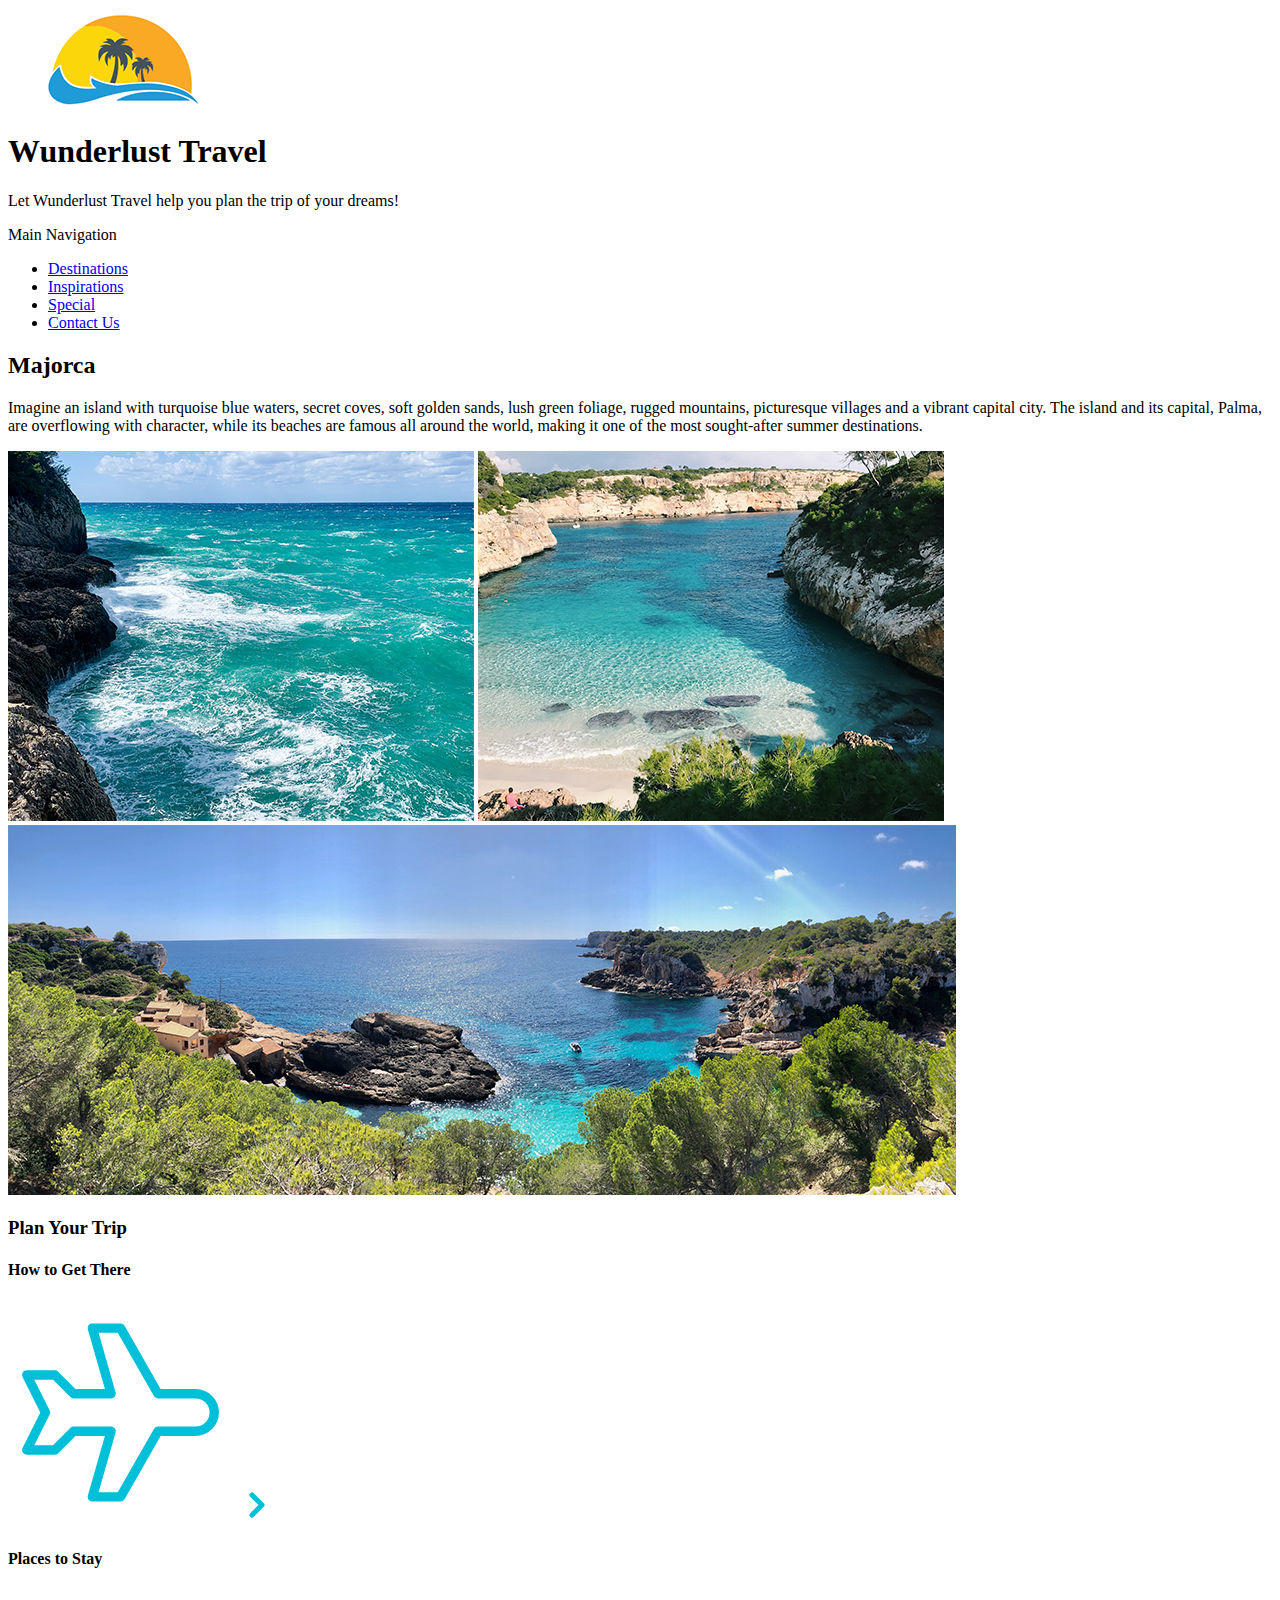
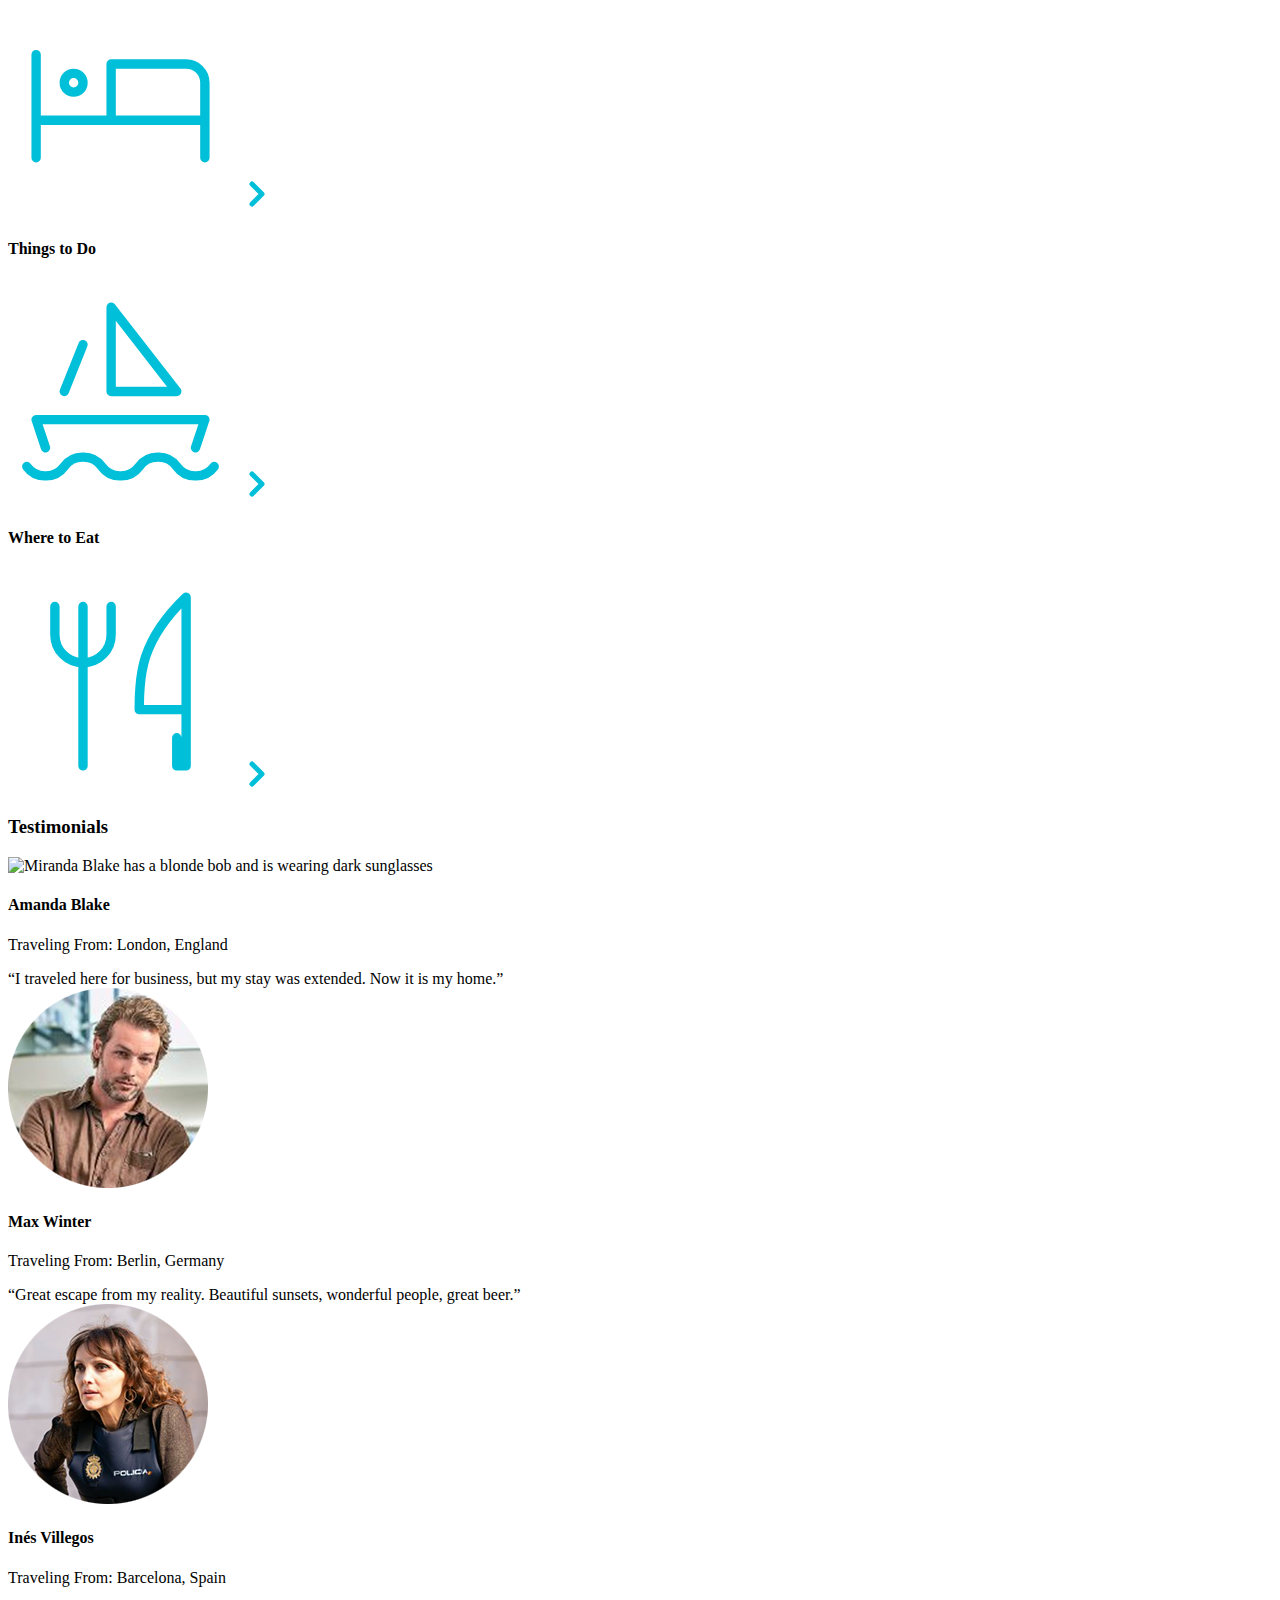
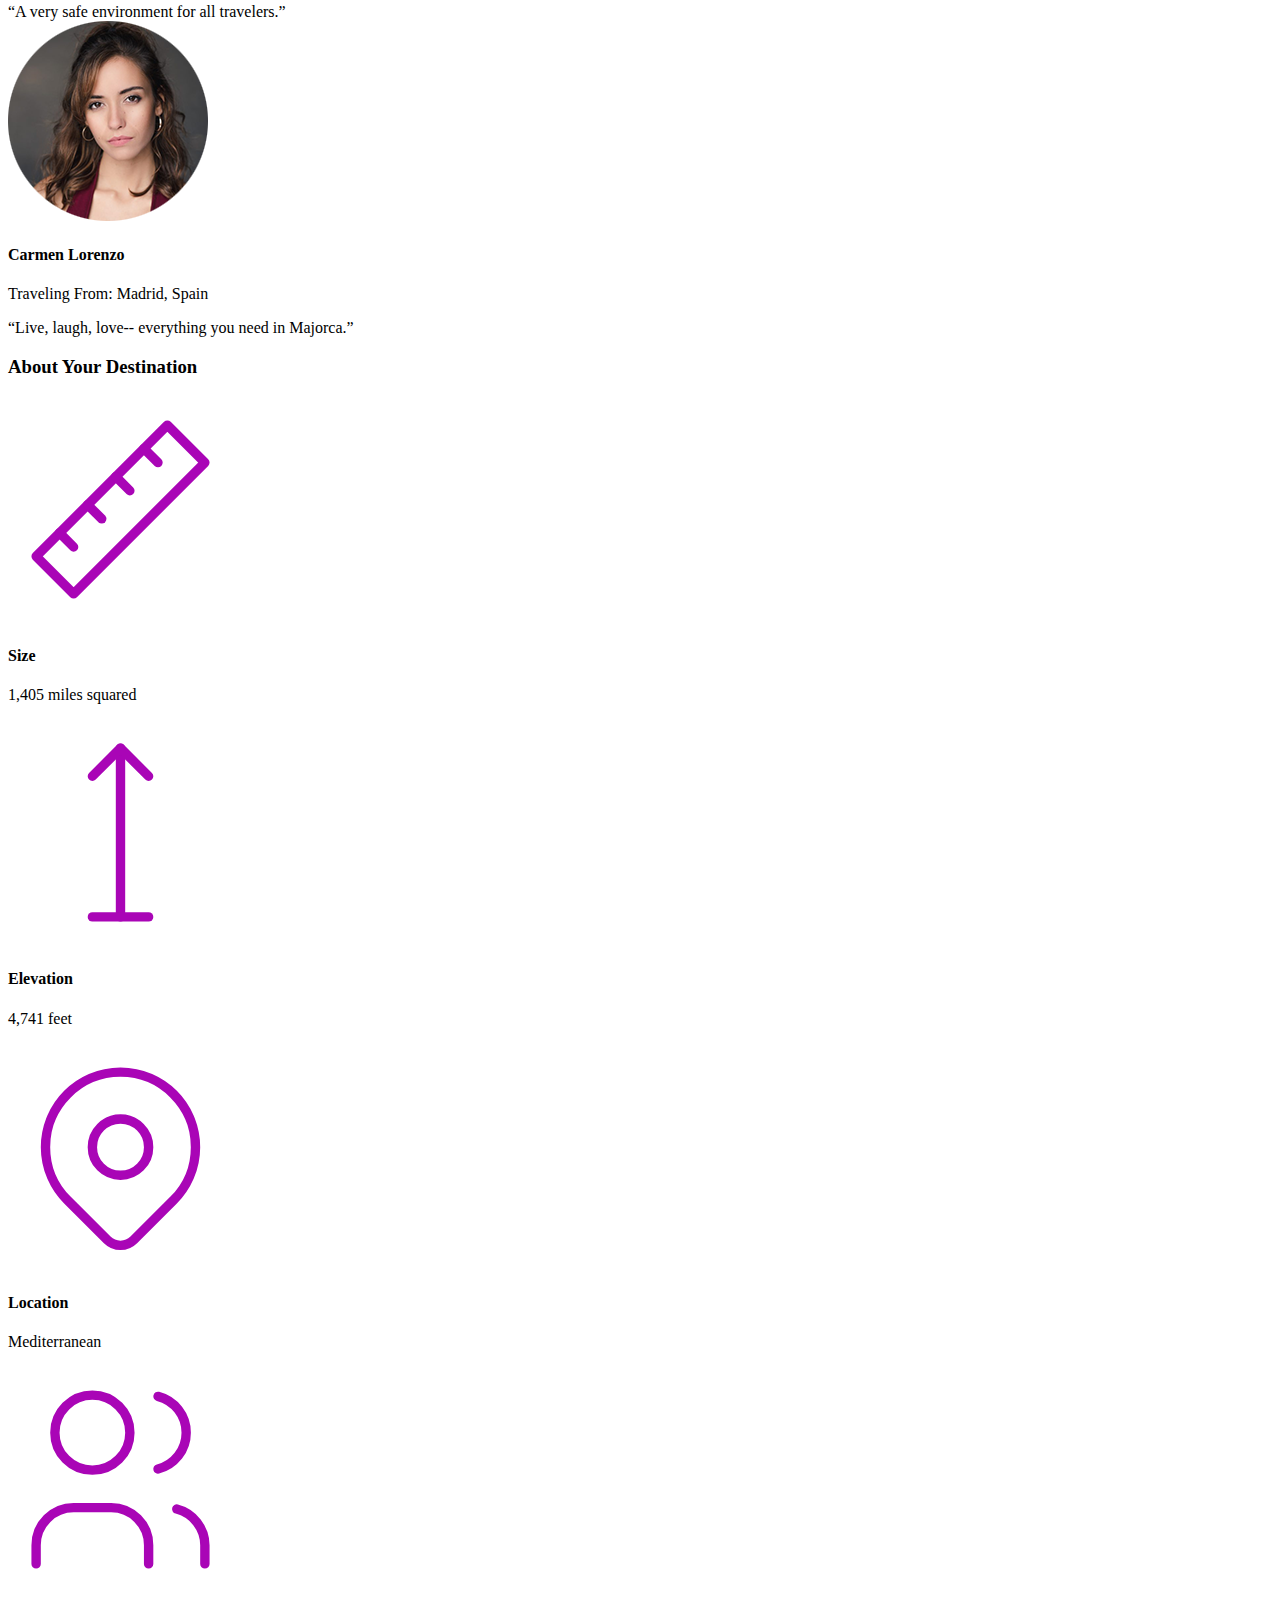
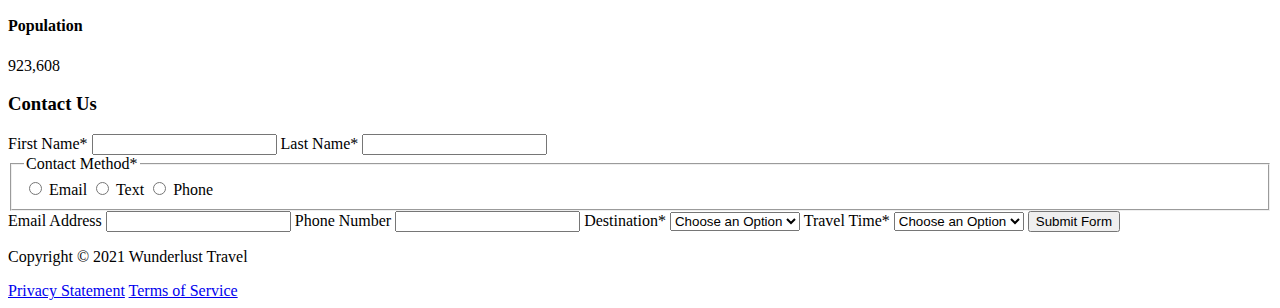
==== majorca.html @ 40aadc23 "Create majorca.html" ====
<!DOCTYPE html>
<html lang="en">
    <head>
    <meta charset="utf-8">
    <meta name="viewport" content="width=device-width, initial-scale=1, viewport-fit=cover">
    <meta name="author" content="Annalise Wheeler GIT 414">
    <meta name="description" content="5 April 2023-Wunderlust, the travel guide to plan your next trip. Best travel booking prices for a smart and safe trip! View the best discounts available for booking with our travel guides. Save money on activies and food through Wunderlust.">
    <meta name="title" content="">
    <meta name="twitter:card" content="summary_large_image">
    <meta name="twitter:title" content="Book a Trip">
    <meta name="twitter:image" content="images/logo.png">
    <meta name="twitter:description" content="5 April 2023-Wunderlust, the travel guide to plan your next trip. Best travel booking prices for a smart and safe trip! View the best discounts available for booking with our travel guides. Save money on activies and food through Wunderlust.">
	<meta property="og:type" content="website">
    <meta property="og:title" content="Book a Wunderlust trip">
    <meta property="og:description" content="5 April 2023-Wunderlust, the travel guide to plan your next trip. Best travel booking prices for a smart and safe trip! View the best discounts available for booking with our travel guides. Save money on activies and food through Wunderlust.">
    <meta property="og:url" content="/this-page.html">
    <link rel="stylesheet" href="styles.css">
    <link rel="permalink" href="https://www.bookwunderlust.com/PlanYourTrip">
    <link rel="URL" href="https://www.bookwunderlust.com/PlanYourTrip">
    <link rel="author" href="author.com" >
    <link rel="license" href="license.com">
<!--         Add all required tags in the head here - meta tags for SEO, responsiveness, and with info about the page, etc., in addition to tags to create a card on Twitter with a large image and open graph tags to allow for sharing on other social media sites -->
    <title>Book a Wunderlust trip</title>
    </head>
    <body>
<!-- Reveiew the document and add the proper tags to all of the headings  throughout. Use the outline feature in the validator to ensure that these have been added correctly. See the image of the correct outline as a reference if you have questions 
Also review the alt text on all of the images to ensure that it is descriptive and appropriate-->
        <header>
            <img src="logo.png" alt="The Wunderlust logo shows blue waves and the outline of two palm trees against an orange sun">
           <h1>Wunderlust Travel</h1>
            <p>Let Wunderlust Travel help you plan the trip of your dreams!</p>
            <nav>
                Main Navigation
                <ul>
                    <li><a href="#">Destinations</a></li>
                    <li><a href="#">Inspirations</a></li>
                    <li><a href="#">Special</a></li>
                    <li><a href="#">Contact Us</a></li>
                </ul>
            </nav>
        </header>
        <main>
            <article>  
                <h2>Majorca</h2>
                <p>Imagine an island with turquoise blue waters, secret coves, soft golden sands, lush green foliage, rugged mountains, picturesque villages and a vibrant capital city. The island and its capital, Palma, are overflowing with character, while its beaches are famous all around the world, making it one of the most sought-after summer destinations.</p>
                <img src="majorca-waves.png" alt="Turquoise blue waters with white wave caps crashing against a rock cliff">
                <img src="majorca-beach.png" alt="beach">
                <img src="majorca-cove.png" alt="Deep blue water leading to the horizon with the island and trees in the foreground">
                <section>
                   <h3>Plan Your Trip</h3> 
                    <section>
                        <h4>How to Get There</h4>
                        <svg xmlns="http://www.w3.org/2000/svg" class="icon icon-tabler icon-tabler-plane" width="225" height="225" viewBox="0 0 24 24" stroke-width="1" stroke="#00bfd8" fill="none" stroke-linecap="round" stroke-linejoin="round"> <path stroke="none" d="M0 0h24v24H0z" fill="none"/> <path d="M16 10h4a2 2 0 0 1 0 4h-4l-4 7h-3l2 -7h-4l-2 2h-3l2 -4l-2 -4h3l2 2h4l-2 -7h3z" /></svg>
                        <a href="#" title="Search for flights">
                            <svg xmlns="http://www.w3.org/2000/svg" class="icon icon-tabler icon-tabler-chevron-right" width="40" height="40" viewBox="0 0 24 24" stroke-width="3" stroke="#00bfd8" fill="none" stroke-linecap="round" stroke-linejoin="round"><path stroke="none" d="M0 0h24v24H0z" fill="none"/><polyline points="9 6 15 12 9 18" /></svg>
                        </a>
                    </section>      
                    <section>
                        <h4>Places to Stay</h4>
                        <svg xmlns="http://www.w3.org/2000/svg" class="icon icon-tabler icon-tabler-bed" width="225" height="225" viewBox="0 0 24 24" stroke-width="1" stroke="#00bfd8" fill="none" stroke-linecap="round" stroke-linejoin="round"><path stroke="none" d="M0 0h24v24H0z" fill="none"/><path d="M3 7v11m0 -4h18m0 4v-8a2 2 0 0 0 -2 -2h-8v6" /><circle cx="7" cy="10" r="1" /></svg>
                        <a href="#" title="Search for hotels">
                            <svg xmlns="http://www.w3.org/2000/svg" class="icon icon-tabler icon-tabler-chevron-right" width="40" height="40" viewBox="0 0 24 24" stroke-width="3" stroke="#00bfd8" fill="none" stroke-linecap="round" stroke-linejoin="round"><path stroke="none" d="M0 0h24v24H0z" fill="none"/><polyline points="9 6 15 12 9 18" /></svg> 
                        </a>
                    </section>
                    <section>
                       <h4>Things to Do</h4>
                        <svg xmlns="http://www.w3.org/2000/svg" class="icon icon-tabler icon-tabler-sailboat" width="225" height="225" viewBox="0 0 24 24" stroke-width="1" stroke="#00bfd8" fill="none" stroke-linecap="round" stroke-linejoin="round"><path stroke="none" d="M0 0h24v24H0z" fill="none"/><path d="M2 20a2.4 2.4 0 0 0 2 1a2.4 2.4 0 0 0 2 -1a2.4 2.4 0 0 1 2 -1a2.4 2.4 0 0 1 2 1a2.4 2.4 0 0 0 2 1a2.4 2.4 0 0 0 2 -1a2.4 2.4 0 0 1 2 -1a2.4 2.4 0 0 1 2 1a2.4 2.4 0 0 0 2 1a2.4 2.4 0 0 0 2 -1" /><path d="M4 18l-1 -3h18l-1 3" /><path d="M11 12h7l-7 -9v9" /><line x1="8" y1="7" x2="6" y2="12" /></svg>
                        <a href="#" title="Search for Activities">
                            <svg xmlns="http://www.w3.org/2000/svg" class="icon icon-tabler icon-tabler-chevron-right" width="40" height="40" viewBox="0 0 24 24" stroke-width="3" stroke="#00bfd8" fill="none" stroke-linecap="round" stroke-linejoin="round"><path stroke="none" d="M0 0h24v24H0z" fill="none"/><polyline points="9 6 15 12 9 18" /></svg> 
                        </a>                     
                    </section>    
                    <section>
                        <h4>Where to Eat</h4>
                        <svg xmlns="http://www.w3.org/2000/svg" class="icon icon-tabler icon-tabler-tools-kitchen-2" width="225" height="225" viewBox="0 0 24 24" stroke-width="1" stroke="#00bfd8" fill="none" stroke-linecap="round" stroke-linejoin="round"><path stroke="none" d="M0 0h24v24H0z" fill="none"/><path d="M19 3v12h-5c-.023 -3.681 .184 -7.406 5 -12zm0 12v6h-1v-3m-10 -14v17m-3 -17v3a3 3 0 1 0 6 0v-3" /></svg>
                        <a href="#" title="Search for Restaurants">
                            <svg xmlns="http://www.w3.org/2000/svg" class="icon icon-tabler icon-tabler-chevron-right" width="40" height="40" viewBox="0 0 24 24" stroke-width="3" stroke="#00bfd8" fill="none" stroke-linecap="round" stroke-linejoin="round"><path stroke="none" d="M0 0h24v24H0z" fill="none"/><polyline points="9 6 15 12 9 18" /></svg>                          
                        </a>
                    </section>   
                </section>
                <section>
                    <h3>Testimonials</h3>
                    <section>
                        <img src="mirando-blake.png" alt="Miranda Blake has a blonde bob and is wearing dark sunglasses">
                        <h4>Amanda Blake</h4>
                        <p>Traveling From: London, England</p>
                        <q>I traveled here for business, but my stay was extended. Now it is my home.</q>
                    </section>
                    <section>
                        <img src="max-winter.png" alt="Max Winter">
                        <h4>Max Winter</h4>
                        <p>Traveling From: Berlin, Germany</p>
                        <q>Great escape from my reality. Beautiful sunsets, wonderful people, great beer.</q>
                    </section>
                    <section>
                        <img src="ines-villegoes.png" alt="lady person">
                        <h4>Inés Villegos</h4>
                        <p>Traveling From: Barcelona, Spain</p>
                        <q>A very safe environment for all travelers.</q>
                    </section>
                    <section>
                        <img src="carmen-lorenzo.png" alt="Carmen Lorenzo has long, dark brown hair and is wearing gold hoop earrings">
                        <h4> Carmen Lorenzo</h4>
                        <p>Traveling From: Madrid, Spain</p>
                        <q>Live, laugh, love-- everything you need in Majorca.</q>
                    </section>
                </section>
                <section>
                    <h3>About Your Destination</h3>
                    <section>
                        <svg xmlns="http://www.w3.org/2000/svg" class="icon icon-tabler icon-tabler-ruler-2" width="225" height="225" viewBox="0 0 24 24" stroke-width="1" stroke="#a905b6" fill="none" stroke-linecap="round" stroke-linejoin="round"><path stroke="none" d="M0 0h24v24H0z" fill="none"/><path d="M17 3l4 4l-14 14l-4 -4z" /><path d="M16 7l-1.5 -1.5" /><path d="M13 10l-1.5 -1.5" /><path d="M10 13l-1.5 -1.5" /><path d="M7 16l-1.5 -1.5" /></svg>
                        <h4>Size</h4>
                        <p>1,405 miles squared</p>
                    </section>
                    <section>
                        <svg xmlns="http://www.w3.org/2000/svg" class="icon icon-tabler icon-tabler-arrow-top-bar" width="225" height="225" viewBox="0 0 24 24" stroke-width="1" stroke="#a905b6" fill="none" stroke-linecap="round" stroke-linejoin="round"><path stroke="none" d="M0 0h24v24H0z" fill="none"/><line x1="12" y1="21" x2="12" y2="3" /><path d="M15 6l-3 -3l-3 3" /><line x1="9" y1="21" x2="15" y2="21" /></svg>
                        <h4>Elevation</h4>
                        <p>4,741 feet</p>
                    </section>
                    <section>
                        <svg xmlns="http://www.w3.org/2000/svg" class="icon icon-tabler icon-tabler-map-pin" width="225" height="225" viewBox="0 0 24 24" stroke-width="1" stroke="#a905b6" fill="none" stroke-linecap="round" stroke-linejoin="round"><path stroke="none" d="M0 0h24v24H0z" fill="none"/><circle cx="12" cy="11" r="3" /><path d="M17.657 16.657l-4.243 4.243a2 2 0 0 1 -2.827 0l-4.244 -4.243a8 8 0 1 1 11.314 0z" /></svg>
                        <h4>Location</h4>
                        <p>Mediterranean</p>
                    </section>
                    <section>
                        <svg xmlns="http://www.w3.org/2000/svg" class="icon icon-tabler icon-tabler-users" width="225" height="225" viewBox="0 0 24 24" stroke-width="1" stroke="#a905b6" fill="none" stroke-linecap="round" stroke-linejoin="round"><path stroke="none" d="M0 0h24v24H0z" fill="none"/><circle cx="9" cy="7" r="4" /><path d="M3 21v-2a4 4 0 0 1 4 -4h4a4 4 0 0 1 4 4v2" /><path d="M16 3.13a4 4 0 0 1 0 7.75" /><path d="M21 21v-2a4 4 0 0 0 -3 -3.85" /></svg>
                        <h4>Population</h4>
                        <p>923,608</p>
                    </section>
                </section>
                <section>
                    <h3>Contact Us</h3>
                    <form method="post" action="https://wp.zybooks.com/form-viewer.php">
                        <label for="fName">First Name<span>*</span></label>
                        <input type="text" name="fName" id="fName" autocomplete="given-name" required>
                        <label for="lName">Last Name<span>*</span></label>
                        <input type="text" name="lName" id="lName" autocomplete="family-name" required>
                        <fieldset>
                            <legend>Contact Method<span>*</span></legend>
                            <input type="radio" name="contactPref" id="prefEmail" required>
                            <label for="prefEmail">Email</label>
                            <input type="radio" name="contactPref" id="prefText">
                            <label for="prefText">Text</label>
                            <input type="radio" name="contactPref" id="prefPhone">
                            <label for="prefPhone">Phone</label>
                        </fieldset>
                        <label for="email">Email Address</label>
                        <input type="email" name="email" id="email" autocomplete="email">
                        <label for="phone">Phone Number</label>
                        <input type="tel" name="phone" id="phone" autocomplete="tel">
                        <label for="destination">Destination<span>*</span></label>
                        <select name="destination" id="destination" required>
                            <option value="">Choose an Option</option>
                            <option value="barcelona">Barcelona</option>
                            <option value="granada">Granada</option>
                            <option value="ibiza">Ibiza</option>
                            <option value="madrid">Madrid</option>
                            <option value="majora">Majora</option>
                            <option value="seville">Seville</option>
                            <option value="tenerife">Tenerife</option>
                            <option value="valencia">Valencia</option>
                        </select>
                        <label for="travelTime">Travel Time<span>*</span></label>
                        <select name="travelTime" id="travelTime" required>
                            <option value="">Choose an Option</option>
                            <option value="fall">Fall</option>
                            <option value="winter">Winter</option>
                            <option value="spring">Spring</option>
                            <option value="summer">Summer</option>
                            <option value="flexible">Flexible</option>
                        </select>
                        <input type="submit" name="mySubmit" id="mySubmit" value="Submit Form">
                    </form>
                </section>
            </article>
        </main>
        <footer>
            <p>Copyright &copy; 2021 Wunderlust Travel</p>
            <a href="#">Privacy Statement</a>
            <a href="#">Terms of Service</a>
        </footer>
    </body>
</html>
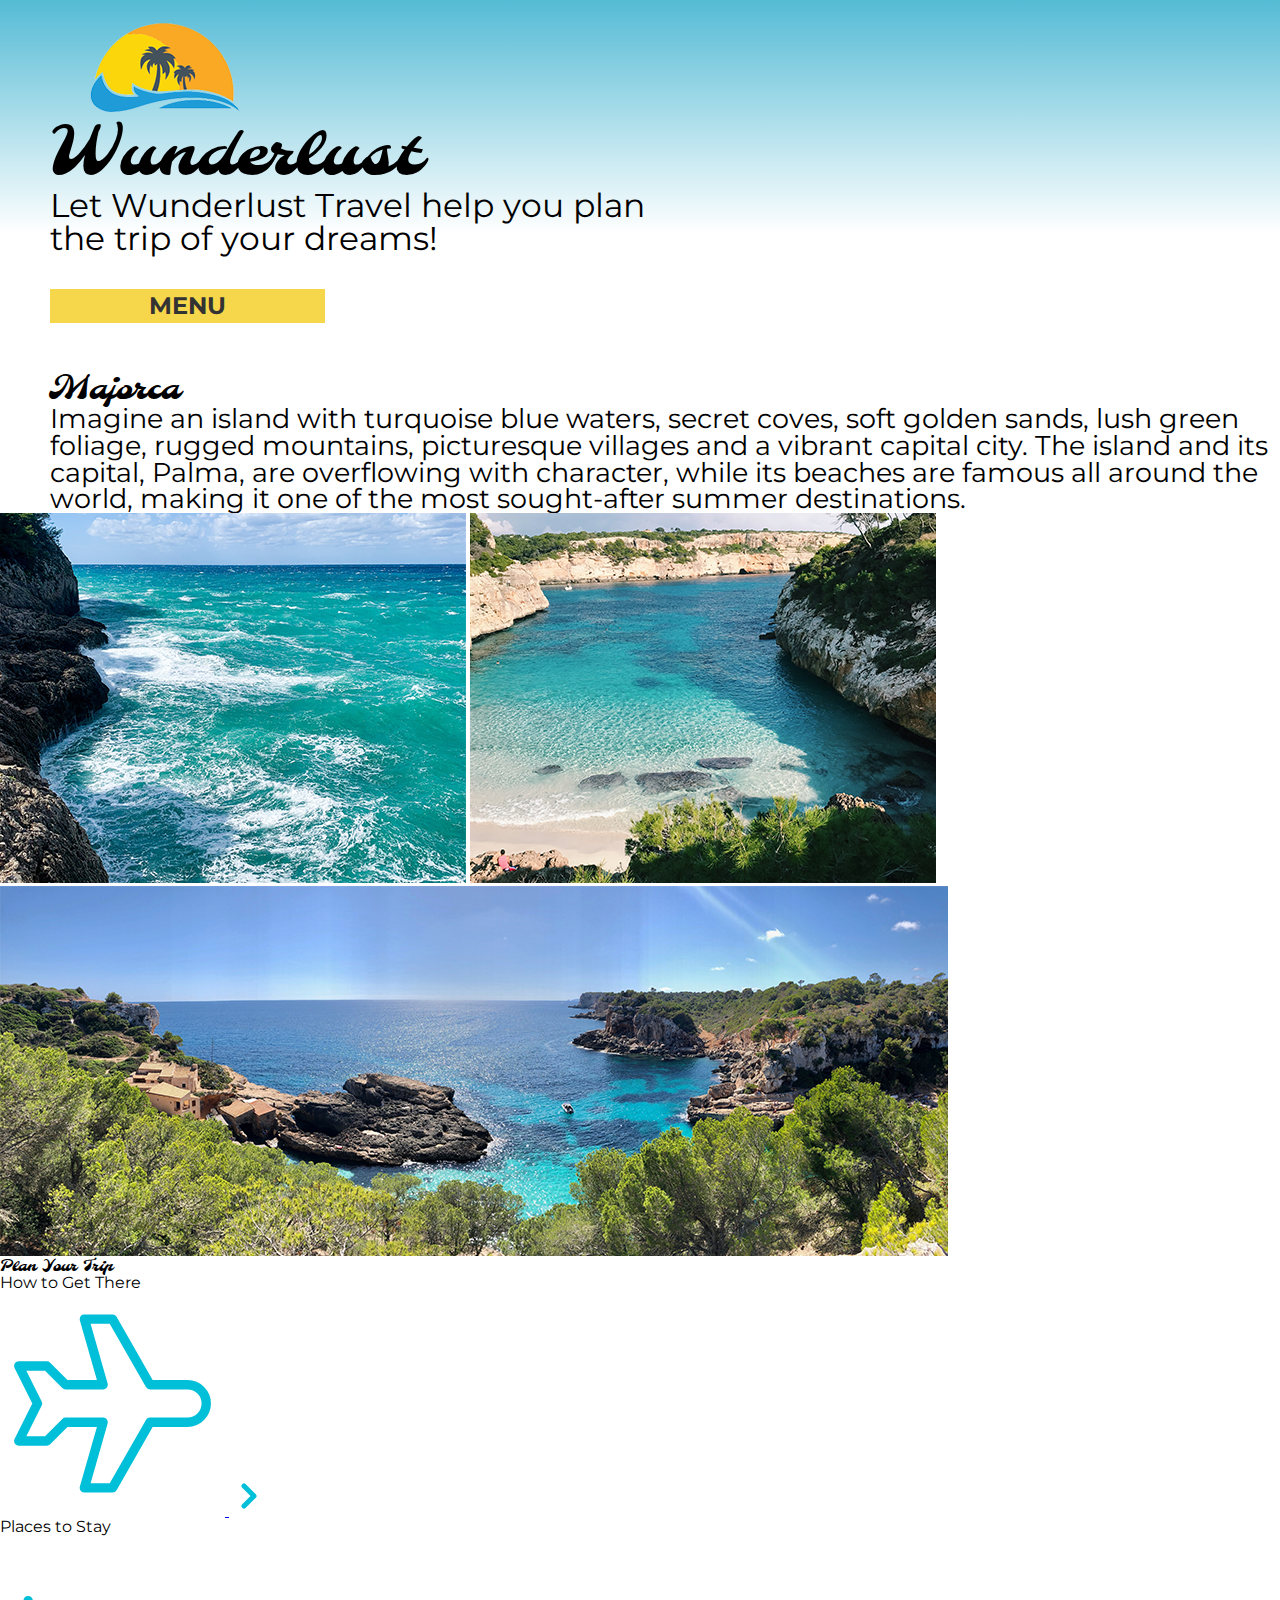
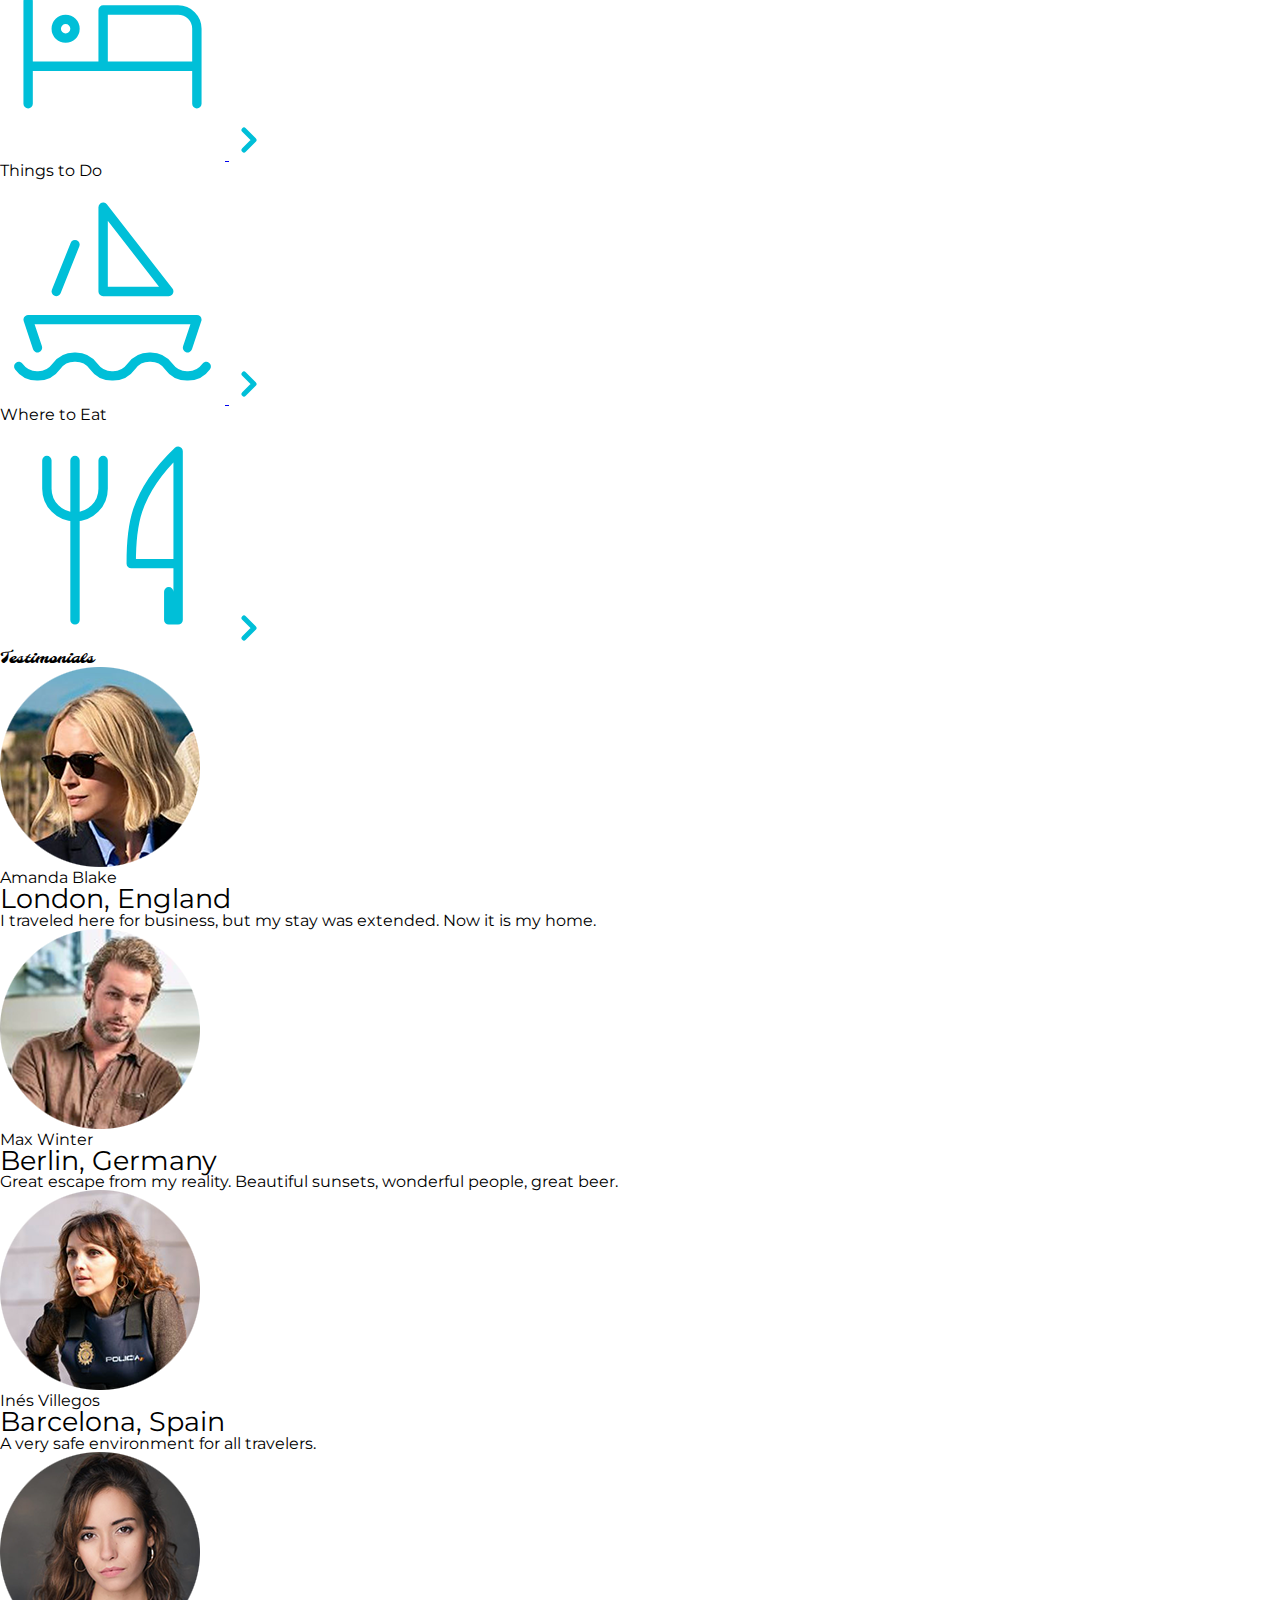
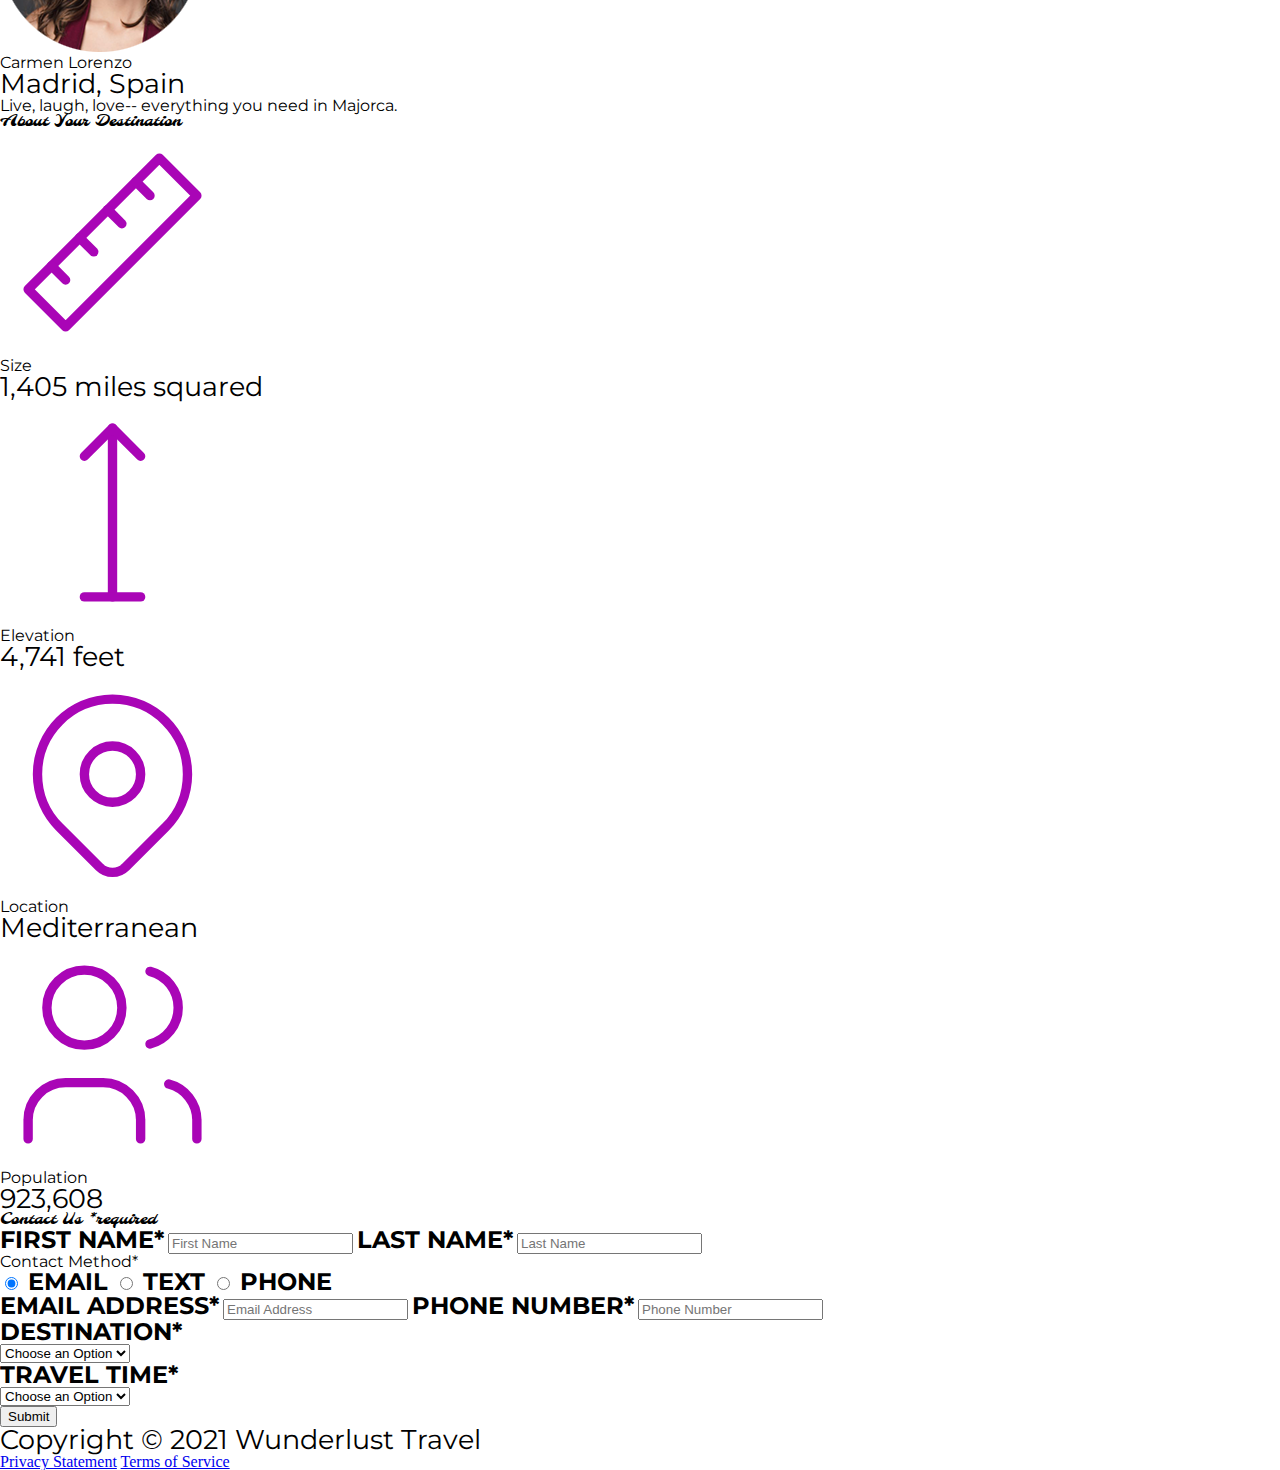
==== commit e9055d22: "Majorca" ====
--- a/majorca.html
+++ b/majorca.html
@@ -1,174 +1,249 @@
 <!DOCTYPE html>
 <html lang="en">
     <head>
-    <meta charset="utf-8">
-    <meta name="viewport" content="width=device-width, initial-scale=1, viewport-fit=cover">
-    <meta name="author" content="Annalise Wheeler GIT 414">
-    <meta name="description" content="5 April 2023-Wunderlust, the travel guide to plan your next trip. Best travel booking prices for a smart and safe trip! View the best discounts available for booking with our travel guides. Save money on activies and food through Wunderlust.">
-    <meta name="title" content="">
-    <meta name="twitter:card" content="summary_large_image">
-    <meta name="twitter:title" content="Book a Trip">
-    <meta name="twitter:image" content="images/logo.png">
-    <meta name="twitter:description" content="5 April 2023-Wunderlust, the travel guide to plan your next trip. Best travel booking prices for a smart and safe trip! View the best discounts available for booking with our travel guides. Save money on activies and food through Wunderlust.">
-	<meta property="og:type" content="website">
-    <meta property="og:title" content="Book a Wunderlust trip">
-    <meta property="og:description" content="5 April 2023-Wunderlust, the travel guide to plan your next trip. Best travel booking prices for a smart and safe trip! View the best discounts available for booking with our travel guides. Save money on activies and food through Wunderlust.">
-    <meta property="og:url" content="/this-page.html">
-    <link rel="stylesheet" href="styles.css">
-    <link rel="permalink" href="https://www.bookwunderlust.com/PlanYourTrip">
-    <link rel="URL" href="https://www.bookwunderlust.com/PlanYourTrip">
-    <link rel="author" href="author.com" >
-    <link rel="license" href="license.com">
-<!--         Add all required tags in the head here - meta tags for SEO, responsiveness, and with info about the page, etc., in addition to tags to create a card on Twitter with a large image and open graph tags to allow for sharing on other social media sites -->
-    <title>Book a Wunderlust trip</title>
+        <meta charset="utf-8">
+        <meta name="viewport" content="width=device-width, initial-scale=1">
+        <meta name="author" content="Annalise Wheeler">
+        <meta name="description" content="Let Wunderlust Travel take you to beautiful Majorca this year! Majorca is a beautiful island and offers beauty and fun to its visitors">
+        <meta name="keywords" content="travel, majorca, beach, island, vacation, destination, getaway, restaurants in majorca, entertainment in majorca, testimonials from visitors">
+        <title>Wunderlust Travel</title>
+        <meta name="robots" content="index,follow">
+        <meta name="viewport" content="width=device-width, initial-scale=1.0">
+        <meta http-equiv="X-UA-Compatible" content="ie=edge">
+        <title>Wunderlust Travel</title>
+        <link rel="stylesheet" href="style.css">
+        <!-- ~~~~~~~~~~ TWITTER CARD TAGS ~~~~~~~~~~ -->
+        <meta name="twitter:card" content="summary_large_image">
+        <meta name="twitter:site" content="@wunderlusttravel">
+        <meta name="twitter:creator" content="@wunderlusttravel">
+        <meta name="twitter:title" content="Wunderlust Travel: Majorca">
+        <meta name="twitter:description" content="Let Wunderlust Travel take you to beautiful Majorca this year! Majorca is a beautiful island and offers beauty and fun to its visitors">
+        <meta name="twitter:image" content="https://wunderlusttravel.com/majorca-cove.png">
+
+        <!-- ~~~~~~~~~~ OPEN GRAPH META TAGS ~~~~~~~~~~ -->
+        <meta property="og:title" content="See Majorca with Wunderlust Travel">
+        <meta property="og:type" content="website">
+        <meta property="og:image" content="https://wunderlusttravel.com/majorca-cove.png">
+        <meta property="og:url" content="https://wunderlusttravel.com/majorca">
+        <meta property="og:description" content="Let Wunderlust Travel take you to beautiful Majorca this year! Majorca is a beautiful island and offers beauty and fun to its visitors">
+        <!-- ~~~~~~~~~~FAVICON ~~~~~~~~~~ -->
+        <link rel="shortcut icon" href="favicon.png">
+
+        <!-- ~~~~~~~~~~ GOOGLE FONTS ~~~~~~~~~~ -->
+        <link rel="preconnect" href="https://fonts.googleapis.com">
+        <link rel="preconnect" href="https://fonts.gstatic.com" crossorigin>
+        <link href="https://fonts.googleapis.com/css2?family=Molle:ital@1&family=Montserrat:wght@400;600&display=swap" rel="stylesheet">
+        <link href="style.css" rel="stylesheet">
+        <link rel="preconnect" href="https://fonts.googleapis.com">
+<link rel="preconnect" href="https://fonts.gstatic.com" crossorigin>
+<link href="https://fonts.googleapis.com/css2?family=Bebas+Neue&family=Molle&family=Montserrat&display=swap" rel="stylesheet">
     </head>
     <body>
-<!-- Reveiew the document and add the proper tags to all of the headings  throughout. Use the outline feature in the validator to ensure that these have been added correctly. See the image of the correct outline as a reference if you have questions 
-Also review the alt text on all of the images to ensure that it is descriptive and appropriate-->
+        <a id="skip" href="#main-content">Skip to Main Content</a>
+        <!-- styling skip links: https://webaim.org/techniques/css/invisiblecontent/ -->
         <header>
-            <img src="logo.png" alt="The Wunderlust logo shows blue waves and the outline of two palm trees against an orange sun">
-           <h1>Wunderlust Travel</h1>
-            <p>Let Wunderlust Travel help you plan the trip of your dreams!</p>
+            <a href="index.html" id="logo"><img src="logo.png" alt="The Wunderlust logo shows blue waves and the outline of two palm trees against an orange sun"></a>
+            <h1>Wunderlust</h1>
+			<p>Let Wunderlust Travel help you plan the trip of your dreams!</p>			
             <nav>
-                Main Navigation
-                <ul>
-                    <li><a href="#">Destinations</a></li>
-                    <li><a href="#">Inspirations</a></li>
-                    <li><a href="#">Special</a></li>
-                    <li><a href="#">Contact Us</a></li>
-                </ul>
+                <div id="menu-toggle">
+                    <!-- responsive menu code from (with changes made to match mockups): https://css-tricks.com/three-css-alternatives-to-javascript-navigation/ -->
+                    <h2 class="sr-only">Main Navigation</h2>
+                    <!-- hidden but accessible headings from: https://webaim.org/techniques/css/invisiblecontent/ -->
+                    <input name="toggle" id="toggle" type="checkbox">
+                    <label for="toggle"><span>Menu</span></label>
+                    <ul id="menu">
+                        <li class="active"><a href="#">Destinations</a></li>
+                        <li><a href="#">Inspirations</a></li>
+                        <li><a href="#">Special</a></li>
+                        <li><a href="#">Contact Us</a></li>
+                    </ul>
+                </div>
             </nav>
         </header>
-        <main>
-            <article>  
-                <h2>Majorca</h2>
-                <p>Imagine an island with turquoise blue waters, secret coves, soft golden sands, lush green foliage, rugged mountains, picturesque villages and a vibrant capital city. The island and its capital, Palma, are overflowing with character, while its beaches are famous all around the world, making it one of the most sought-after summer destinations.</p>
-                <img src="majorca-waves.png" alt="Turquoise blue waters with white wave caps crashing against a rock cliff">
-                <img src="majorca-beach.png" alt="beach">
-                <img src="majorca-cove.png" alt="Deep blue water leading to the horizon with the island and trees in the foreground">
-                <section>
-                   <h3>Plan Your Trip</h3> 
-                    <section>
-                        <h4>How to Get There</h4>
-                        <svg xmlns="http://www.w3.org/2000/svg" class="icon icon-tabler icon-tabler-plane" width="225" height="225" viewBox="0 0 24 24" stroke-width="1" stroke="#00bfd8" fill="none" stroke-linecap="round" stroke-linejoin="round"> <path stroke="none" d="M0 0h24v24H0z" fill="none"/> <path d="M16 10h4a2 2 0 0 1 0 4h-4l-4 7h-3l2 -7h-4l-2 2h-3l2 -4l-2 -4h3l2 2h4l-2 -7h3z" /></svg>
+        <main id="main-content">
+            <article>
+                <div id="intro">
+                    <div class="introM">  
+                    <h2>Majorca</h2>
+                    <p>Imagine an island with turquoise blue waters, secret coves, soft golden sands, lush green foliage, rugged mountains, picturesque villages and a vibrant capital city. The island and its capital, Palma, are overflowing with character, while its beaches are famous all around the world, making it one of the most sought-after summer destinations.</p>
+                    </div>
+                    <div id="img-grid">
+                        <img src="majorca-waves.png" alt="Turquoise blue waters with white wave caps crashing against a rock cliff">
+                        <img src="majorca-beach.png" alt="A calm cove with turquoise waters calmly lapping at a light sand beach">
+                        <picture>
+                            <source srcset="majorca-cove-small.png"
+                                media="(max-width: 500px)">
+                            <img src="majorca-cove.png" alt="Deep blue water leading to the horizon with the island and trees in the foreground">
+                        </picture>
+                    </div>
+                </div>  
+                <section id="plan">
+                    <h3>Plan Your Trip</h3>
+                    <div>
+                        <section>
+                            <h4>How to Get There</h4>
+                            <a href="#" title="Search for flights">
+                                 <svg xmlns="http://www.w3.org/2000/svg" class="icon icon-tabler icon-tabler-plane" width="225" height="225" viewBox="0 0 24 24" stroke-width="1" stroke="#00bfd8" fill="none" stroke-linecap="round" stroke-linejoin="round"> <path stroke="none" d="M0 0h24v24H0z" fill="none"/> <path d="M16 10h4a2 2 0 0 1 0 4h-4l-4 7h-3l2 -7h-4l-2 2h-3l2 -4l-2 -4h3l2 2h4l-2 -7h3z" /></svg>
                         <a href="#" title="Search for flights">
                             <svg xmlns="http://www.w3.org/2000/svg" class="icon icon-tabler icon-tabler-chevron-right" width="40" height="40" viewBox="0 0 24 24" stroke-width="3" stroke="#00bfd8" fill="none" stroke-linecap="round" stroke-linejoin="round"><path stroke="none" d="M0 0h24v24H0z" fill="none"/><polyline points="9 6 15 12 9 18" /></svg>
                         </a>
-                    </section>      
-                    <section>
-                        <h4>Places to Stay</h4>
-                        <svg xmlns="http://www.w3.org/2000/svg" class="icon icon-tabler icon-tabler-bed" width="225" height="225" viewBox="0 0 24 24" stroke-width="1" stroke="#00bfd8" fill="none" stroke-linecap="round" stroke-linejoin="round"><path stroke="none" d="M0 0h24v24H0z" fill="none"/><path d="M3 7v11m0 -4h18m0 4v-8a2 2 0 0 0 -2 -2h-8v6" /><circle cx="7" cy="10" r="1" /></svg>
+                            </a>
+                        </section>      
+                        <section>
+                            <h4>Places to Stay</h4>
+                            <a href="#" title="Search for hotels">
+                                  <svg xmlns="http://www.w3.org/2000/svg" class="icon icon-tabler icon-tabler-bed" width="225" height="225" viewBox="0 0 24 24" stroke-width="1" stroke="#00bfd8" fill="none" stroke-linecap="round" stroke-linejoin="round"><path stroke="none" d="M0 0h24v24H0z" fill="none"/><path d="M3 7v11m0 -4h18m0 4v-8a2 2 0 0 0 -2 -2h-8v6" /><circle cx="7" cy="10" r="1" /></svg>
                         <a href="#" title="Search for hotels">
                             <svg xmlns="http://www.w3.org/2000/svg" class="icon icon-tabler icon-tabler-chevron-right" width="40" height="40" viewBox="0 0 24 24" stroke-width="3" stroke="#00bfd8" fill="none" stroke-linecap="round" stroke-linejoin="round"><path stroke="none" d="M0 0h24v24H0z" fill="none"/><polyline points="9 6 15 12 9 18" /></svg> 
                         </a>
-                    </section>
-                    <section>
-                       <h4>Things to Do</h4>
-                        <svg xmlns="http://www.w3.org/2000/svg" class="icon icon-tabler icon-tabler-sailboat" width="225" height="225" viewBox="0 0 24 24" stroke-width="1" stroke="#00bfd8" fill="none" stroke-linecap="round" stroke-linejoin="round"><path stroke="none" d="M0 0h24v24H0z" fill="none"/><path d="M2 20a2.4 2.4 0 0 0 2 1a2.4 2.4 0 0 0 2 -1a2.4 2.4 0 0 1 2 -1a2.4 2.4 0 0 1 2 1a2.4 2.4 0 0 0 2 1a2.4 2.4 0 0 0 2 -1a2.4 2.4 0 0 1 2 -1a2.4 2.4 0 0 1 2 1a2.4 2.4 0 0 0 2 1a2.4 2.4 0 0 0 2 -1" /><path d="M4 18l-1 -3h18l-1 3" /><path d="M11 12h7l-7 -9v9" /><line x1="8" y1="7" x2="6" y2="12" /></svg>
+                            </a>
+                        </section>
+                        <section>
+                            <h4>Things to Do</h4>
+                            <a href="#" title="Search for Activities">
+                                 <svg xmlns="http://www.w3.org/2000/svg" class="icon icon-tabler icon-tabler-sailboat" width="225" height="225" viewBox="0 0 24 24" stroke-width="1" stroke="#00bfd8" fill="none" stroke-linecap="round" stroke-linejoin="round"><path stroke="none" d="M0 0h24v24H0z" fill="none"/><path d="M2 20a2.4 2.4 0 0 0 2 1a2.4 2.4 0 0 0 2 -1a2.4 2.4 0 0 1 2 -1a2.4 2.4 0 0 1 2 1a2.4 2.4 0 0 0 2 1a2.4 2.4 0 0 0 2 -1a2.4 2.4 0 0 1 2 -1a2.4 2.4 0 0 1 2 1a2.4 2.4 0 0 0 2 1a2.4 2.4 0 0 0 2 -1" /><path d="M4 18l-1 -3h18l-1 3" /><path d="M11 12h7l-7 -9v9" /><line x1="8" y1="7" x2="6" y2="12" /></svg>
                         <a href="#" title="Search for Activities">
                             <svg xmlns="http://www.w3.org/2000/svg" class="icon icon-tabler icon-tabler-chevron-right" width="40" height="40" viewBox="0 0 24 24" stroke-width="3" stroke="#00bfd8" fill="none" stroke-linecap="round" stroke-linejoin="round"><path stroke="none" d="M0 0h24v24H0z" fill="none"/><polyline points="9 6 15 12 9 18" /></svg> 
                         </a>                     
-                    </section>    
-                    <section>
-                        <h4>Where to Eat</h4>
-                        <svg xmlns="http://www.w3.org/2000/svg" class="icon icon-tabler icon-tabler-tools-kitchen-2" width="225" height="225" viewBox="0 0 24 24" stroke-width="1" stroke="#00bfd8" fill="none" stroke-linecap="round" stroke-linejoin="round"><path stroke="none" d="M0 0h24v24H0z" fill="none"/><path d="M19 3v12h-5c-.023 -3.681 .184 -7.406 5 -12zm0 12v6h-1v-3m-10 -14v17m-3 -17v3a3 3 0 1 0 6 0v-3" /></svg>
+                            </a>                     
+                        </section>    
+                        <section>
+                            <h4>Where to Eat</h4>
+                            <a href="#" title="Search for Restaurants">                     
+                            </a><svg xmlns="http://www.w3.org/2000/svg" class="icon icon-tabler icon-tabler-tools-kitchen-2" width="225" height="225" viewBox="0 0 24 24" stroke-width="1" stroke="#00bfd8" fill="none" stroke-linecap="round" stroke-linejoin="round"><path stroke="none" d="M0 0h24v24H0z" fill="none"/><path d="M19 3v12h-5c-.023 -3.681 .184 -7.406 5 -12zm0 12v6h-1v-3m-10 -14v17m-3 -17v3a3 3 0 1 0 6 0v-3" /></svg>
                         <a href="#" title="Search for Restaurants">
                             <svg xmlns="http://www.w3.org/2000/svg" class="icon icon-tabler icon-tabler-chevron-right" width="40" height="40" viewBox="0 0 24 24" stroke-width="3" stroke="#00bfd8" fill="none" stroke-linecap="round" stroke-linejoin="round"><path stroke="none" d="M0 0h24v24H0z" fill="none"/><polyline points="9 6 15 12 9 18" /></svg>                          
                         </a>
-                    </section>   
-                </section>
-                <section>
+                        </section>
+                    </div>   
+                </section>
+                <section id="testimonials">
                     <h3>Testimonials</h3>
-                    <section>
-                        <img src="mirando-blake.png" alt="Miranda Blake has a blonde bob and is wearing dark sunglasses">
-                        <h4>Amanda Blake</h4>
-                        <p>Traveling From: London, England</p>
-                        <q>I traveled here for business, but my stay was extended. Now it is my home.</q>
-                    </section>
-                    <section>
-                        <img src="max-winter.png" alt="Max Winter">
-                        <h4>Max Winter</h4>
-                        <p>Traveling From: Berlin, Germany</p>
-                        <q>Great escape from my reality. Beautiful sunsets, wonderful people, great beer.</q>
-                    </section>
-                    <section>
-                        <img src="ines-villegoes.png" alt="lady person">
-                        <h4>Inés Villegos</h4>
-                        <p>Traveling From: Barcelona, Spain</p>
-                        <q>A very safe environment for all travelers.</q>
-                    </section>
-                    <section>
-                        <img src="carmen-lorenzo.png" alt="Carmen Lorenzo has long, dark brown hair and is wearing gold hoop earrings">
-                        <h4> Carmen Lorenzo</h4>
-                        <p>Traveling From: Madrid, Spain</p>
-                        <q>Live, laugh, love-- everything you need in Majorca.</q>
-                    </section>
-                </section>
-                <section>
+                    <div>
+                        <section>
+                            <img src="miranda-blake.png" alt="Miranda Blake has a blonde bob and is wearing dark sunglasses">
+                            <h4>Amanda Blake</h4>
+                            <p>London, England</p>
+                            <q>I traveled here for business, but my stay was extended. Now it is my home.</q>
+                        </section>
+                        <section>
+                            <img src="max-winter.png" alt="Max Winter has dark blonde hair and a trimmed beard and mustache">
+                            <h4>Max Winter</h4>
+                            <p>Berlin, Germany</p>
+                            <q>Great escape from my reality. Beautiful sunsets, wonderful people, great beer.</q>
+                        </section>
+                        <section>
+                            <img src="ines-villegoes.png" alt="Ines Villegos has shoulder-length, wavy, brown hair and is wearing a brown sweater"> 
+                            <h4>Inés Villegos</h4> 
+                            <p>Barcelona, Spain</p>
+                            <q>A very safe environment for all travelers.</q>
+                        </section>
+                        <section>
+                            <img src="carmen-lorenzo.png" alt="Carmen Lorenzo has long, dark brown hair and is wearing gold hoop earrings">
+                            <h4>Carmen Lorenzo</h4> 
+                            <p>Madrid, Spain</p>
+                            <q>Live, laugh, love-- everything you need in Majorca.</q>
+                        </section>
+                    </div>
+                </section>
+                <section id="about">
                     <h3>About Your Destination</h3>
-                    <section>
-                        <svg xmlns="http://www.w3.org/2000/svg" class="icon icon-tabler icon-tabler-ruler-2" width="225" height="225" viewBox="0 0 24 24" stroke-width="1" stroke="#a905b6" fill="none" stroke-linecap="round" stroke-linejoin="round"><path stroke="none" d="M0 0h24v24H0z" fill="none"/><path d="M17 3l4 4l-14 14l-4 -4z" /><path d="M16 7l-1.5 -1.5" /><path d="M13 10l-1.5 -1.5" /><path d="M10 13l-1.5 -1.5" /><path d="M7 16l-1.5 -1.5" /></svg>
-                        <h4>Size</h4>
-                        <p>1,405 miles squared</p>
-                    </section>
-                    <section>
-                        <svg xmlns="http://www.w3.org/2000/svg" class="icon icon-tabler icon-tabler-arrow-top-bar" width="225" height="225" viewBox="0 0 24 24" stroke-width="1" stroke="#a905b6" fill="none" stroke-linecap="round" stroke-linejoin="round"><path stroke="none" d="M0 0h24v24H0z" fill="none"/><line x1="12" y1="21" x2="12" y2="3" /><path d="M15 6l-3 -3l-3 3" /><line x1="9" y1="21" x2="15" y2="21" /></svg>
-                        <h4>Elevation</h4>
-                        <p>4,741 feet</p>
-                    </section>
-                    <section>
-                        <svg xmlns="http://www.w3.org/2000/svg" class="icon icon-tabler icon-tabler-map-pin" width="225" height="225" viewBox="0 0 24 24" stroke-width="1" stroke="#a905b6" fill="none" stroke-linecap="round" stroke-linejoin="round"><path stroke="none" d="M0 0h24v24H0z" fill="none"/><circle cx="12" cy="11" r="3" /><path d="M17.657 16.657l-4.243 4.243a2 2 0 0 1 -2.827 0l-4.244 -4.243a8 8 0 1 1 11.314 0z" /></svg>
-                        <h4>Location</h4>
-                        <p>Mediterranean</p>
-                    </section>
-                    <section>
-                        <svg xmlns="http://www.w3.org/2000/svg" class="icon icon-tabler icon-tabler-users" width="225" height="225" viewBox="0 0 24 24" stroke-width="1" stroke="#a905b6" fill="none" stroke-linecap="round" stroke-linejoin="round"><path stroke="none" d="M0 0h24v24H0z" fill="none"/><circle cx="9" cy="7" r="4" /><path d="M3 21v-2a4 4 0 0 1 4 -4h4a4 4 0 0 1 4 4v2" /><path d="M16 3.13a4 4 0 0 1 0 7.75" /><path d="M21 21v-2a4 4 0 0 0 -3 -3.85" /></svg>
-                        <h4>Population</h4>
-                        <p>923,608</p>
-                    </section>
-                </section>
-                <section>
-                    <h3>Contact Us</h3>
+                    <div>
+                        <section>
+                             <svg xmlns="http://www.w3.org/2000/svg" class="icon icon-tabler icon-tabler-ruler-2" width="225" height="225" viewBox="0 0 24 24" stroke-width="1" stroke="#a905b6" fill="none" stroke-linecap="round" stroke-linejoin="round"><path stroke="none" d="M0 0h24v24H0z" fill="none"/><path d="M17 3l4 4l-14 14l-4 -4z" /><path d="M16 7l-1.5 -1.5" /><path d="M13 10l-1.5 -1.5" /><path d="M10 13l-1.5 -1.5" /><path d="M7 16l-1.5 -1.5" /></svg>
+                            <h4>Size</h4> 
+                            <p>1,405 miles squared</p>
+                        </section>
+                        <section>
+                            <svg xmlns="http://www.w3.org/2000/svg" class="icon icon-tabler icon-tabler-arrow-top-bar" width="225" height="225" viewBox="0 0 24 24" stroke-width="1" stroke="#a905b6" fill="none" stroke-linecap="round" stroke-linejoin="round"><path stroke="none" d="M0 0h24v24H0z" fill="none"/><line x1="12" y1="21" x2="12" y2="3" /><path d="M15 6l-3 -3l-3 3" /><line x1="9" y1="21" x2="15" y2="21" /></svg>
+                            <h4>Elevation</h4> 
+                            <p>4,741 feet</p>
+                        </section>
+                        <section>
+                            <svg xmlns="http://www.w3.org/2000/svg" class="icon icon-tabler icon-tabler-map-pin" width="225" height="225" viewBox="0 0 24 24" stroke-width="1" stroke="#a905b6" fill="none" stroke-linecap="round" stroke-linejoin="round"><path stroke="none" d="M0 0h24v24H0z" fill="none"/><circle cx="12" cy="11" r="3" /><path d="M17.657 16.657l-4.243 4.243a2 2 0 0 1 -2.827 0l-4.244 -4.243a8 8 0 1 1 11.314 0z" /></svg>
+                            <h4>Location</h4> 
+                            <p>Mediterranean</p>
+                        </section>
+                        <section>
+                         <svg xmlns="http://www.w3.org/2000/svg" class="icon icon-tabler icon-tabler-users" width="225" height="225" viewBox="0 0 24 24" stroke-width="1" stroke="#a905b6" fill="none" stroke-linecap="round" stroke-linejoin="round"><path stroke="none" d="M0 0h24v24H0z" fill="none"/><circle cx="9" cy="7" r="4" /><path d="M3 21v-2a4 4 0 0 1 4 -4h4a4 4 0 0 1 4 4v2" /><path d="M16 3.13a4 4 0 0 1 0 7.75" /><path d="M21 21v-2a4 4 0 0 0 -3 -3.85" /></svg>
+                            <h4>Population</h4>
+                            <p>923,608</p>
+                        </section>
+                    </div>  
+                </section>
+                <section id="contact">
+                    <h3>Contact Us <span class="form-required">*required</span></h3>
                     <form method="post" action="https://wp.zybooks.com/form-viewer.php">
-                        <label for="fName">First Name<span>*</span></label>
-                        <input type="text" name="fName" id="fName" autocomplete="given-name" required>
-                        <label for="lName">Last Name<span>*</span></label>
-                        <input type="text" name="lName" id="lName" autocomplete="family-name" required>
-                        <fieldset>
-                            <legend>Contact Method<span>*</span></legend>
-                            <input type="radio" name="contactPref" id="prefEmail" required>
-                            <label for="prefEmail">Email</label>
-                            <input type="radio" name="contactPref" id="prefText">
-                            <label for="prefText">Text</label>
-                            <input type="radio" name="contactPref" id="prefPhone">
-                            <label for="prefPhone">Phone</label>
-                        </fieldset>
-                        <label for="email">Email Address</label>
-                        <input type="email" name="email" id="email" autocomplete="email">
-                        <label for="phone">Phone Number</label>
-                        <input type="tel" name="phone" id="phone" autocomplete="tel">
-                        <label for="destination">Destination<span>*</span></label>
-                        <select name="destination" id="destination" required>
-                            <option value="">Choose an Option</option>
-                            <option value="barcelona">Barcelona</option>
-                            <option value="granada">Granada</option>
-                            <option value="ibiza">Ibiza</option>
-                            <option value="madrid">Madrid</option>
-                            <option value="majora">Majora</option>
-                            <option value="seville">Seville</option>
-                            <option value="tenerife">Tenerife</option>
-                            <option value="valencia">Valencia</option>
-                        </select>
-                        <label for="travelTime">Travel Time<span>*</span></label>
-                        <select name="travelTime" id="travelTime" required>
-                            <option value="">Choose an Option</option>
-                            <option value="fall">Fall</option>
-                            <option value="winter">Winter</option>
-                            <option value="spring">Spring</option>
-                            <option value="summer">Summer</option>
-                            <option value="flexible">Flexible</option>
-                        </select>
-                        <input type="submit" name="mySubmit" id="mySubmit" value="Submit Form">
+                        <div id="names">
+                            <label for="fName">First Name<span class="required">*</span></label>
+                            <input type="text" name="fName" id="fName" autocomplete="given-name" placeholder="First Name" required>
+                            <!-- custom input styles from https://moderncss.dev/custom-css-styles-for-form-inputs-and-textareas/ -->
+                            <label for="lName">Last Name<span class="required">*</span></label>
+                            <input type="text" name="lName" id="lName" autocomplete="family-name" placeholder="Last Name" required>
+                        </div>
+                        <div id="nums">
+                            <fieldset>
+                                <legend>Contact Method<span class="required">*</span></legend>
+                                <!-- custom radio button styles from https://moderncss.dev/pure-css-custom-styled-radio-buttons/ -->
+                                <label for="prefEmail">
+                                    <span class="radio-input">
+                                        <input type="radio" name="contactPref" id="prefEmail" required checked>
+                                        <span class="radio-control"></span>
+                                    </span>
+                                    <span class="radio-label">Email</span>
+                                </label>
+                                <label for="prefText">
+                                    <span class="radio-input">
+                                        <input type="radio" name="contactPref" id="prefText">
+                                        <span class="radio-control"></span>
+                                    </span>
+                                    <span class="radio-label">Text</span>
+                                </label>
+                                <label for="prefPhone">
+                                    <span class="radio-input">
+                                        <input type="radio" name="contactPref" id="prefPhone">
+                                        <span class="radio-control"></span>
+                                    </span>
+                                    <span class="radio-label">Phone</span>
+                                </label>
+                            </fieldset>
+                            <label for="email">Email Address<span class="required">*</span></label>
+                            <input type="email" name="email" id="email" autocomplete="email" placeholder="Email Address" required>
+                            <label for="phone">Phone Number<span class="required">*</span></label>
+                            <input type="tel" name="phone" id="phone" autocomplete="tel" placeholder="Phone Number" required>
+                        </div>
+                        <div id="selects">
+                            <!-- custom select styles from: https://moderncss.dev/custom-select-styles-with-pure-css/ -->
+                            <label for="destination">Destination<span class="required">*</span></label>
+                            <div class="custom-select">
+                                <select name="destination" id="destination" required>
+                                    <option value="" disabled selected>Choose an Option</option>
+                                    <option value="barcelona">Barcelona</option>
+                                    <option value="granada">Granada</option>
+                                    <option value="ibiza">Ibiza</option>
+                                    <option value="madrid">Madrid</option>
+                                    <option value="majora">Majora</option>
+                                    <option value="seville">Seville</option>
+                                    <option value="tenerife">Tenerife</option>
+                                    <option value="valencia">Valencia</option>
+                                </select>
+                                <span class="focus"></span>
+                            </div>  
+                            <label for="travelTime">Travel Time<span class="required">*</span></label>
+                            <div class="custom-select">
+                                <select name="travelTime" id="travelTime" required>
+                                    <option value="" disabled selected>Choose an Option</option>
+                                    <option value="fall">Fall</option>
+                                    <option value="winter">Winter</option>
+                                    <option value="spring">Spring</option>
+                                    <option value="summer">Summer</option>
+                                    <option value="flexible">Flexible</option>
+                                </select>
+                                <span class="focus"></span>
+                            </div> 
+                            <input type="submit" name="mySubmit" id="mySubmit" value="Submit">
+                        </div>
                     </form>
                 </section>
             </article>
--- a/style.css
+++ b/style.css
@@ -0,0 +1,158 @@
+/* http://meyerweb.com/eric/tools/css/reset/ 
+   v2.0 | 20110126
+   License: none (public domain)
+*/
+
+html, body, div, span, applet, object, iframe,
+h1, h2, h3, h4, h5, h6, p, blockquote, pre,
+a, abbr, acronym, address, big, cite, code,
+del, dfn, em, img, ins, kbd, q, s, samp,
+small, strike, strong, sub, sup, tt, var,
+b, u, i, center,
+dl, dt, dd, ol, ul, li,
+fieldset, form, label, legend,
+table, caption, tbody, tfoot, thead, tr, th, td,
+article, aside, canvas, details, embed, 
+figure, figcaption, footer, header, hgroup, 
+menu, nav, output, ruby, section, summary,
+time, mark, audio, video {
+	margin: 0;
+	padding: 0;
+	border: 0;
+	font-size: 100%;
+	font: inherit;
+	vertical-align: baseline;
+}
+/* HTML5 display-role reset for older browsers */
+article, aside, details, figcaption, figure, 
+footer, header, hgroup, menu, nav, section {
+	display: block;
+}
+body {
+	line-height: 1;
+}
+ol, ul {
+	list-style: none;
+}
+blockquote, q {
+	quotes: none;
+}
+blockquote:before, blockquote:after,
+q:before, q:after {
+	content: '';
+	content: none;
+}
+table {
+	border-collapse: collapse;
+	border-spacing: 0;
+}
+/* END OF RESET */
+
+html{
+     background-image: linear-gradient(#55bbd5,#FFFFFF 5%);
+}
+h1, h2, h3 {
+  font-family: 'Molle', cursive;
+}
+h4, p, q, small, nav, button, form{
+  font-family: 'Montserrat', sans-serif;
+}
+/* nav */
+h1{
+  font-size: 50pt;
+  padding-top: 5px;
+}
+[class="sr-only"]{
+    visibility: hidden;
+}
+.introM, header {
+  padding-left: 50px;
+}
+.introM {
+  padding-top: 50px;
+}
+.introM, p {
+  font-size: 20pt;
+}
+header{
+    display: grid;
+    grid-template-columns:1fr 1fr;
+}
+nav {
+  display: flex;
+  align-items: center;
+    grid-column-start:1;
+
+}
+
+label{
+  text-align: center;
+  font-size: x-large;
+  font-weight: bold;
+  text-transform: uppercase;
+}
+#skip{
+  visibility: hidden;
+}
+header h1, p {
+    grid-column-start: 1;
+    grid-row-start: 2;
+}
+header p{
+    padding-top: 70px;;
+    font-size: 25pt;
+}
+#menu-toggle {
+  position: relative;
+}
+
+#toggle {
+  display: none;
+}
+
+[for="toggle"] {
+  display: block;
+  padding: 5px;
+  color: #333;
+  background-color:#F6D64A;
+  cursor: pointer;
+}
+#menu {
+  position: absolute;
+  display: flex;
+  flex-direction: column;
+  list-style: none;
+  background-color: #55BCD5;
+  transition: all 0.3s ease;
+  opacity: 0;
+  visibility: hidden;
+  z-index: 1;
+}
+
+#menu li {
+  margin: 0;
+}
+
+#menu li a {
+  display: block;
+  padding: 10px;
+  color: #333;
+  text-decoration: none;
+  transition: all 0.3s ease;
+  border-bottom: 1px;
+border-color: #333;
+border-style: solid;
+padding-left: 20px;
+}
+label:hover{
+    background-color: #333;
+    color: #fff;
+}
+#toggle:checked ~ #menu {
+  opacity: 1;
+  visibility: visible;
+}
+/* BODY START */
+h2{
+  font-size: 25pt;
+}--- a/style.css
+++ b/style.css
@@ -0,0 +1,158 @@
+/* http://meyerweb.com/eric/tools/css/reset/ 
+   v2.0 | 20110126
+   License: none (public domain)
+*/
+
+html, body, div, span, applet, object, iframe,
+h1, h2, h3, h4, h5, h6, p, blockquote, pre,
+a, abbr, acronym, address, big, cite, code,
+del, dfn, em, img, ins, kbd, q, s, samp,
+small, strike, strong, sub, sup, tt, var,
+b, u, i, center,
+dl, dt, dd, ol, ul, li,
+fieldset, form, label, legend,
+table, caption, tbody, tfoot, thead, tr, th, td,
+article, aside, canvas, details, embed, 
+figure, figcaption, footer, header, hgroup, 
+menu, nav, output, ruby, section, summary,
+time, mark, audio, video {
+	margin: 0;
+	padding: 0;
+	border: 0;
+	font-size: 100%;
+	font: inherit;
+	vertical-align: baseline;
+}
+/* HTML5 display-role reset for older browsers */
+article, aside, details, figcaption, figure, 
+footer, header, hgroup, menu, nav, section {
+	display: block;
+}
+body {
+	line-height: 1;
+}
+ol, ul {
+	list-style: none;
+}
+blockquote, q {
+	quotes: none;
+}
+blockquote:before, blockquote:after,
+q:before, q:after {
+	content: '';
+	content: none;
+}
+table {
+	border-collapse: collapse;
+	border-spacing: 0;
+}
+/* END OF RESET */
+
+html{
+     background-image: linear-gradient(#55bbd5,#FFFFFF 5%);
+}
+h1, h2, h3 {
+  font-family: 'Molle', cursive;
+}
+h4, p, q, small, nav, button, form{
+  font-family: 'Montserrat', sans-serif;
+}
+/* nav */
+h1{
+  font-size: 50pt;
+  padding-top: 5px;
+}
+[class="sr-only"]{
+    visibility: hidden;
+}
+.introM, header {
+  padding-left: 50px;
+}
+.introM {
+  padding-top: 50px;
+}
+.introM, p {
+  font-size: 20pt;
+}
+header{
+    display: grid;
+    grid-template-columns:1fr 1fr;
+}
+nav {
+  display: flex;
+  align-items: center;
+    grid-column-start:1;
+
+}
+
+label{
+  text-align: center;
+  font-size: x-large;
+  font-weight: bold;
+  text-transform: uppercase;
+}
+#skip{
+  visibility: hidden;
+}
+header h1, p {
+    grid-column-start: 1;
+    grid-row-start: 2;
+}
+header p{
+    padding-top: 70px;;
+    font-size: 25pt;
+}
+#menu-toggle {
+  position: relative;
+}
+
+#toggle {
+  display: none;
+}
+
+[for="toggle"] {
+  display: block;
+  padding: 5px;
+  color: #333;
+  background-color:#F6D64A;
+  cursor: pointer;
+}
+#menu {
+  position: absolute;
+  display: flex;
+  flex-direction: column;
+  list-style: none;
+  background-color: #55BCD5;
+  transition: all 0.3s ease;
+  opacity: 0;
+  visibility: hidden;
+  z-index: 1;
+}
+
+#menu li {
+  margin: 0;
+}
+
+#menu li a {
+  display: block;
+  padding: 10px;
+  color: #333;
+  text-decoration: none;
+  transition: all 0.3s ease;
+  border-bottom: 1px;
+border-color: #333;
+border-style: solid;
+padding-left: 20px;
+}
+label:hover{
+    background-color: #333;
+    color: #fff;
+}
+#toggle:checked ~ #menu {
+  opacity: 1;
+  visibility: visible;
+}
+/* BODY START */
+h2{
+  font-size: 25pt;
+}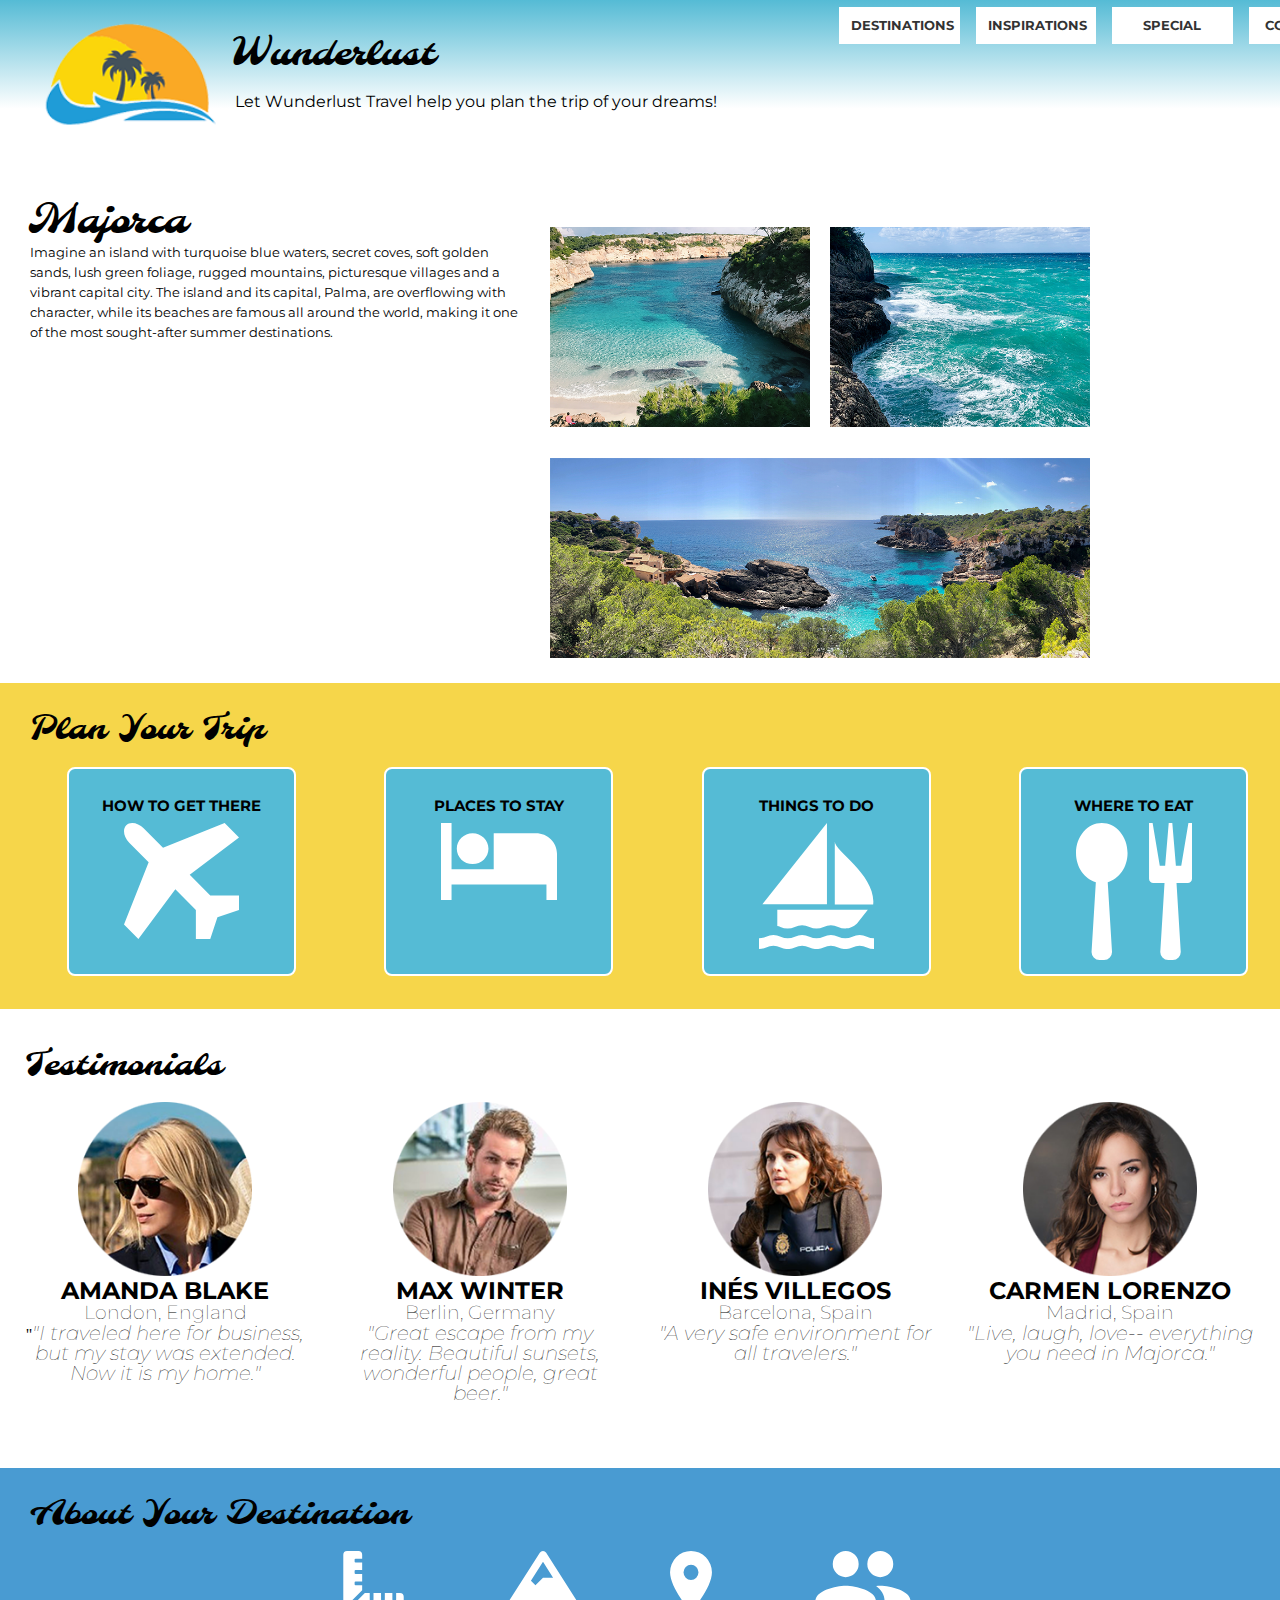
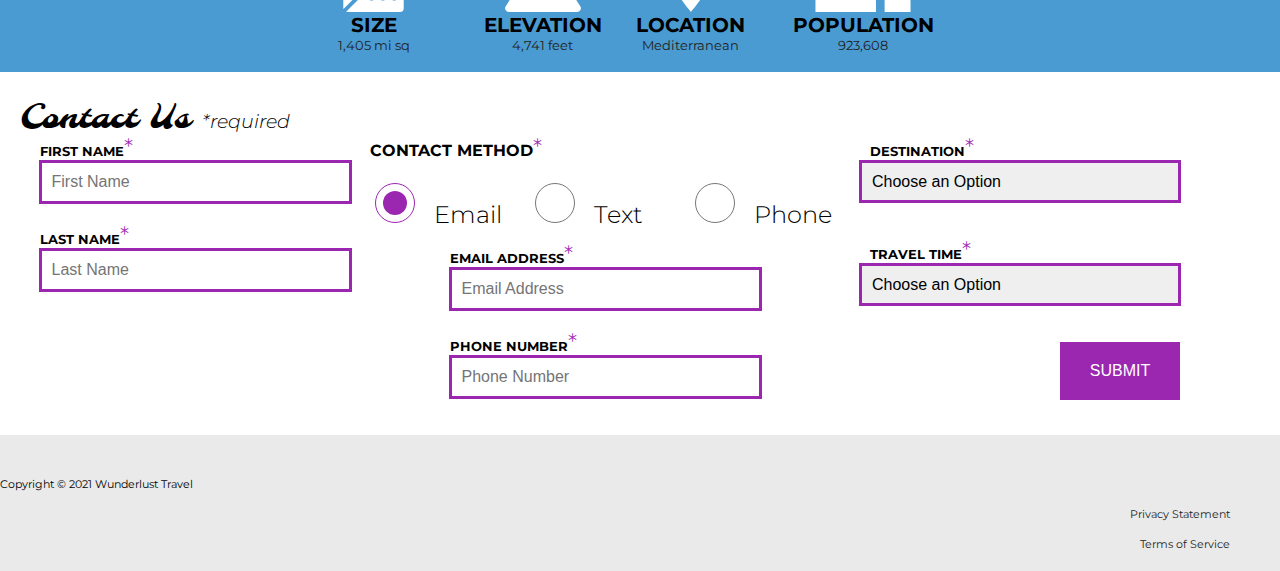
==== commit 1be4b8ef: "change" ====
--- a/majorca.html
+++ b/majorca.html
@@ -1,257 +1,364 @@
 <!DOCTYPE html>
 <html lang="en">
-    <head>
-        <meta charset="utf-8">
-        <meta name="viewport" content="width=device-width, initial-scale=1">
-        <meta name="author" content="Annalise Wheeler">
-        <meta name="description" content="Let Wunderlust Travel take you to beautiful Majorca this year! Majorca is a beautiful island and offers beauty and fun to its visitors">
-        <meta name="keywords" content="travel, majorca, beach, island, vacation, destination, getaway, restaurants in majorca, entertainment in majorca, testimonials from visitors">
-        <title>Wunderlust Travel</title>
-        <meta name="robots" content="index,follow">
-        <meta name="viewport" content="width=device-width, initial-scale=1.0">
-        <meta http-equiv="X-UA-Compatible" content="ie=edge">
-        <title>Wunderlust Travel</title>
-        <link rel="stylesheet" href="style.css">
-        <!-- ~~~~~~~~~~ TWITTER CARD TAGS ~~~~~~~~~~ -->
-        <meta name="twitter:card" content="summary_large_image">
-        <meta name="twitter:site" content="@wunderlusttravel">
-        <meta name="twitter:creator" content="@wunderlusttravel">
-        <meta name="twitter:title" content="Wunderlust Travel: Majorca">
-        <meta name="twitter:description" content="Let Wunderlust Travel take you to beautiful Majorca this year! Majorca is a beautiful island and offers beauty and fun to its visitors">
-        <meta name="twitter:image" content="https://wunderlusttravel.com/majorca-cove.png">
+  <head>
+    <meta charset="utf-8" />
+    <meta name="viewport" content="width=device-width, initial-scale=1" />
+    <meta name="author" content="Annalise Wheeler" />
+    <meta
+      name="description"
+      content="Let Wunderlust Travel take you to beautiful Majorca this year! Majorca is a beautiful island and offers beauty and fun to its visitors"
+    />
+    <meta
+      name="keywords"
+      content="travel, majorca, beach, island, vacation, destination, getaway, restaurants in majorca, entertainment in majorca, testimonials from visitors"
+    />
+    <title>Wunderlust Travel</title>
+    <meta name="robots" content="index,follow" />
+    <meta name="viewport" content="width=device-width, initial-scale=1.0" />
+    <meta http-equiv="X-UA-Compatible" content="ie=edge" />
+    <link rel="stylesheet" href="style.css" />
+    <!-- ~~~~~~~~~~ TWITTER CARD TAGS ~~~~~~~~~~ -->
+    <meta name="twitter:card" content="summary_large_image" />
+    <meta name="twitter:site" content="@wunderlusttravel" />
+    <meta name="twitter:creator" content="@wunderlusttravel" />
+    <meta name="twitter:title" content="Wunderlust Travel: Majorca" />
+    <meta
+      name="twitter:description"
+      content="Let Wunderlust Travel take you to beautiful Majorca this year! Majorca is a beautiful island and offers beauty and fun to its visitors"
+    />
+    <meta
+      name="twitter:image"
+      content="https://wunderlusttravel.com/majorca-cove.png"
+    />
 
-        <!-- ~~~~~~~~~~ OPEN GRAPH META TAGS ~~~~~~~~~~ -->
-        <meta property="og:title" content="See Majorca with Wunderlust Travel">
-        <meta property="og:type" content="website">
-        <meta property="og:image" content="https://wunderlusttravel.com/majorca-cove.png">
-        <meta property="og:url" content="https://wunderlusttravel.com/majorca">
-        <meta property="og:description" content="Let Wunderlust Travel take you to beautiful Majorca this year! Majorca is a beautiful island and offers beauty and fun to its visitors">
-        <!-- ~~~~~~~~~~FAVICON ~~~~~~~~~~ -->
-        <link rel="shortcut icon" href="favicon.png">
+    <!-- ~~~~~~~~~~ OPEN GRAPH META TAGS ~~~~~~~~~~ -->
+    <meta property="og:title" content="See Majorca with Wunderlust Travel" />
+    <meta property="og:type" content="website" />
+    <meta
+      property="og:image"
+      content="https://wunderlusttravel.com/majorca-cove.png"
+    />
+    <meta property="og:url" content="https://wunderlusttravel.com/majorca" />
+    <meta
+      property="og:description"
+      content="Let Wunderlust Travel take you to beautiful Majorca this year! Majorca is a beautiful island and offers beauty and fun to its visitors"
+    />
+    <!-- ~~~~~~~~~~FAVICON ~~~~~~~~~~ -->
+    <link rel="shortcut icon" href="favicon.png" />
 
-        <!-- ~~~~~~~~~~ GOOGLE FONTS ~~~~~~~~~~ -->
-        <link rel="preconnect" href="https://fonts.googleapis.com">
-        <link rel="preconnect" href="https://fonts.gstatic.com" crossorigin>
-        <link href="https://fonts.googleapis.com/css2?family=Molle:ital@1&family=Montserrat:wght@400;600&display=swap" rel="stylesheet">
-        <link href="style.css" rel="stylesheet">
-        <link rel="preconnect" href="https://fonts.googleapis.com">
-<link rel="preconnect" href="https://fonts.gstatic.com" crossorigin>
-<link href="https://fonts.googleapis.com/css2?family=Bebas+Neue&family=Molle&family=Montserrat&display=swap" rel="stylesheet">
-    </head>
-    <body>
-        <a id="skip" href="#main-content">Skip to Main Content</a>
-        <!-- styling skip links: https://webaim.org/techniques/css/invisiblecontent/ -->
-        <header>
-            <a href="index.html" id="logo"><img src="logo.png" alt="The Wunderlust logo shows blue waves and the outline of two palm trees against an orange sun"></a>
-            <h1>Wunderlust</h1>
-			<p>Let Wunderlust Travel help you plan the trip of your dreams!</p>			
-            <nav>
-                <div id="menu-toggle">
-                    <!-- responsive menu code from (with changes made to match mockups): https://css-tricks.com/three-css-alternatives-to-javascript-navigation/ -->
-                    <h2 class="sr-only">Main Navigation</h2>
-                    <!-- hidden but accessible headings from: https://webaim.org/techniques/css/invisiblecontent/ -->
-                    <input name="toggle" id="toggle" type="checkbox">
-                    <label for="toggle"><span>Menu</span></label>
-                    <ul id="menu">
-                        <li class="active"><a href="#">Destinations</a></li>
-                        <li><a href="#">Inspirations</a></li>
-                        <li><a href="#">Special</a></li>
-                        <li><a href="#">Contact Us</a></li>
-                    </ul>
-                </div>
-            </nav>
-        </header>
-        <main id="main-content">
-            <article>
-                <div id="intro">
-                    <div class="introM">  
-                    <h2>Majorca</h2>
-                    <p>Imagine an island with turquoise blue waters, secret coves, soft golden sands, lush green foliage, rugged mountains, picturesque villages and a vibrant capital city. The island and its capital, Palma, are overflowing with character, while its beaches are famous all around the world, making it one of the most sought-after summer destinations.</p>
-                    </div>
-                    <div id="img-grid">
-                        <img src="majorca-waves.png" alt="Turquoise blue waters with white wave caps crashing against a rock cliff">
-                        <img src="majorca-beach.png" alt="A calm cove with turquoise waters calmly lapping at a light sand beach">
-                        <picture>
-                            <source srcset="majorca-cove-small.png"
-                                media="(max-width: 500px)">
-                            <img src="majorca-cove.png" alt="Deep blue water leading to the horizon with the island and trees in the foreground">
-                        </picture>
-                    </div>
-                </div>  
-                <section id="plan">
-                    <h3>Plan Your Trip</h3>
-                    <div>
-                        <section>
-                            <h4>How to Get There</h4>
-                            <a href="#" title="Search for flights">
-                                 <svg xmlns="http://www.w3.org/2000/svg" class="icon icon-tabler icon-tabler-plane" width="225" height="225" viewBox="0 0 24 24" stroke-width="1" stroke="#00bfd8" fill="none" stroke-linecap="round" stroke-linejoin="round"> <path stroke="none" d="M0 0h24v24H0z" fill="none"/> <path d="M16 10h4a2 2 0 0 1 0 4h-4l-4 7h-3l2 -7h-4l-2 2h-3l2 -4l-2 -4h3l2 2h4l-2 -7h3z" /></svg>
-                        <a href="#" title="Search for flights">
-                            <svg xmlns="http://www.w3.org/2000/svg" class="icon icon-tabler icon-tabler-chevron-right" width="40" height="40" viewBox="0 0 24 24" stroke-width="3" stroke="#00bfd8" fill="none" stroke-linecap="round" stroke-linejoin="round"><path stroke="none" d="M0 0h24v24H0z" fill="none"/><polyline points="9 6 15 12 9 18" /></svg>
-                        </a>
-                            </a>
-                        </section>      
-                        <section>
-                            <h4>Places to Stay</h4>
-                            <a href="#" title="Search for hotels">
-                                  <svg xmlns="http://www.w3.org/2000/svg" class="icon icon-tabler icon-tabler-bed" width="225" height="225" viewBox="0 0 24 24" stroke-width="1" stroke="#00bfd8" fill="none" stroke-linecap="round" stroke-linejoin="round"><path stroke="none" d="M0 0h24v24H0z" fill="none"/><path d="M3 7v11m0 -4h18m0 4v-8a2 2 0 0 0 -2 -2h-8v6" /><circle cx="7" cy="10" r="1" /></svg>
-                        <a href="#" title="Search for hotels">
-                            <svg xmlns="http://www.w3.org/2000/svg" class="icon icon-tabler icon-tabler-chevron-right" width="40" height="40" viewBox="0 0 24 24" stroke-width="3" stroke="#00bfd8" fill="none" stroke-linecap="round" stroke-linejoin="round"><path stroke="none" d="M0 0h24v24H0z" fill="none"/><polyline points="9 6 15 12 9 18" /></svg> 
-                        </a>
-                            </a>
-                        </section>
-                        <section>
-                            <h4>Things to Do</h4>
-                            <a href="#" title="Search for Activities">
-                                 <svg xmlns="http://www.w3.org/2000/svg" class="icon icon-tabler icon-tabler-sailboat" width="225" height="225" viewBox="0 0 24 24" stroke-width="1" stroke="#00bfd8" fill="none" stroke-linecap="round" stroke-linejoin="round"><path stroke="none" d="M0 0h24v24H0z" fill="none"/><path d="M2 20a2.4 2.4 0 0 0 2 1a2.4 2.4 0 0 0 2 -1a2.4 2.4 0 0 1 2 -1a2.4 2.4 0 0 1 2 1a2.4 2.4 0 0 0 2 1a2.4 2.4 0 0 0 2 -1a2.4 2.4 0 0 1 2 -1a2.4 2.4 0 0 1 2 1a2.4 2.4 0 0 0 2 1a2.4 2.4 0 0 0 2 -1" /><path d="M4 18l-1 -3h18l-1 3" /><path d="M11 12h7l-7 -9v9" /><line x1="8" y1="7" x2="6" y2="12" /></svg>
-                        <a href="#" title="Search for Activities">
-                            <svg xmlns="http://www.w3.org/2000/svg" class="icon icon-tabler icon-tabler-chevron-right" width="40" height="40" viewBox="0 0 24 24" stroke-width="3" stroke="#00bfd8" fill="none" stroke-linecap="round" stroke-linejoin="round"><path stroke="none" d="M0 0h24v24H0z" fill="none"/><polyline points="9 6 15 12 9 18" /></svg> 
-                        </a>                     
-                            </a>                     
-                        </section>    
-                        <section>
-                            <h4>Where to Eat</h4>
-                            <a href="#" title="Search for Restaurants">                     
-                            </a><svg xmlns="http://www.w3.org/2000/svg" class="icon icon-tabler icon-tabler-tools-kitchen-2" width="225" height="225" viewBox="0 0 24 24" stroke-width="1" stroke="#00bfd8" fill="none" stroke-linecap="round" stroke-linejoin="round"><path stroke="none" d="M0 0h24v24H0z" fill="none"/><path d="M19 3v12h-5c-.023 -3.681 .184 -7.406 5 -12zm0 12v6h-1v-3m-10 -14v17m-3 -17v3a3 3 0 1 0 6 0v-3" /></svg>
-                        <a href="#" title="Search for Restaurants">
-                            <svg xmlns="http://www.w3.org/2000/svg" class="icon icon-tabler icon-tabler-chevron-right" width="40" height="40" viewBox="0 0 24 24" stroke-width="3" stroke="#00bfd8" fill="none" stroke-linecap="round" stroke-linejoin="round"><path stroke="none" d="M0 0h24v24H0z" fill="none"/><polyline points="9 6 15 12 9 18" /></svg>                          
-                        </a>
-                        </section>
-                    </div>   
-                </section>
-                <section id="testimonials">
-                    <h3>Testimonials</h3>
-                    <div>
-                        <section>
-                            <img src="miranda-blake.png" alt="Miranda Blake has a blonde bob and is wearing dark sunglasses">
-                            <h4>Amanda Blake</h4>
-                            <p>London, England</p>
-                            <q>I traveled here for business, but my stay was extended. Now it is my home.</q>
-                        </section>
-                        <section>
-                            <img src="max-winter.png" alt="Max Winter has dark blonde hair and a trimmed beard and mustache">
-                            <h4>Max Winter</h4>
-                            <p>Berlin, Germany</p>
-                            <q>Great escape from my reality. Beautiful sunsets, wonderful people, great beer.</q>
-                        </section>
-                        <section>
-                            <img src="ines-villegoes.png" alt="Ines Villegos has shoulder-length, wavy, brown hair and is wearing a brown sweater"> 
-                            <h4>Inés Villegos</h4> 
-                            <p>Barcelona, Spain</p>
-                            <q>A very safe environment for all travelers.</q>
-                        </section>
-                        <section>
-                            <img src="carmen-lorenzo.png" alt="Carmen Lorenzo has long, dark brown hair and is wearing gold hoop earrings">
-                            <h4>Carmen Lorenzo</h4> 
-                            <p>Madrid, Spain</p>
-                            <q>Live, laugh, love-- everything you need in Majorca.</q>
-                        </section>
-                    </div>
-                </section>
-                <section id="about">
-                    <h3>About Your Destination</h3>
-                    <div>
-                        <section>
-                             <svg xmlns="http://www.w3.org/2000/svg" class="icon icon-tabler icon-tabler-ruler-2" width="225" height="225" viewBox="0 0 24 24" stroke-width="1" stroke="#a905b6" fill="none" stroke-linecap="round" stroke-linejoin="round"><path stroke="none" d="M0 0h24v24H0z" fill="none"/><path d="M17 3l4 4l-14 14l-4 -4z" /><path d="M16 7l-1.5 -1.5" /><path d="M13 10l-1.5 -1.5" /><path d="M10 13l-1.5 -1.5" /><path d="M7 16l-1.5 -1.5" /></svg>
-                            <h4>Size</h4> 
-                            <p>1,405 miles squared</p>
-                        </section>
-                        <section>
-                            <svg xmlns="http://www.w3.org/2000/svg" class="icon icon-tabler icon-tabler-arrow-top-bar" width="225" height="225" viewBox="0 0 24 24" stroke-width="1" stroke="#a905b6" fill="none" stroke-linecap="round" stroke-linejoin="round"><path stroke="none" d="M0 0h24v24H0z" fill="none"/><line x1="12" y1="21" x2="12" y2="3" /><path d="M15 6l-3 -3l-3 3" /><line x1="9" y1="21" x2="15" y2="21" /></svg>
-                            <h4>Elevation</h4> 
-                            <p>4,741 feet</p>
-                        </section>
-                        <section>
-                            <svg xmlns="http://www.w3.org/2000/svg" class="icon icon-tabler icon-tabler-map-pin" width="225" height="225" viewBox="0 0 24 24" stroke-width="1" stroke="#a905b6" fill="none" stroke-linecap="round" stroke-linejoin="round"><path stroke="none" d="M0 0h24v24H0z" fill="none"/><circle cx="12" cy="11" r="3" /><path d="M17.657 16.657l-4.243 4.243a2 2 0 0 1 -2.827 0l-4.244 -4.243a8 8 0 1 1 11.314 0z" /></svg>
-                            <h4>Location</h4> 
-                            <p>Mediterranean</p>
-                        </section>
-                        <section>
-                         <svg xmlns="http://www.w3.org/2000/svg" class="icon icon-tabler icon-tabler-users" width="225" height="225" viewBox="0 0 24 24" stroke-width="1" stroke="#a905b6" fill="none" stroke-linecap="round" stroke-linejoin="round"><path stroke="none" d="M0 0h24v24H0z" fill="none"/><circle cx="9" cy="7" r="4" /><path d="M3 21v-2a4 4 0 0 1 4 -4h4a4 4 0 0 1 4 4v2" /><path d="M16 3.13a4 4 0 0 1 0 7.75" /><path d="M21 21v-2a4 4 0 0 0 -3 -3.85" /></svg>
-                            <h4>Population</h4>
-                            <p>923,608</p>
-                        </section>
-                    </div>  
-                </section>
-                <section id="contact">
-                    <h3>Contact Us <span class="form-required">*required</span></h3>
-                    <form method="post" action="https://wp.zybooks.com/form-viewer.php">
-                        <div id="names">
-                            <label for="fName">First Name<span class="required">*</span></label>
-                            <input type="text" name="fName" id="fName" autocomplete="given-name" placeholder="First Name" required>
-                            <!-- custom input styles from https://moderncss.dev/custom-css-styles-for-form-inputs-and-textareas/ -->
-                            <label for="lName">Last Name<span class="required">*</span></label>
-                            <input type="text" name="lName" id="lName" autocomplete="family-name" placeholder="Last Name" required>
-                        </div>
-                        <div id="nums">
-                            <fieldset>
-                                <legend>Contact Method<span class="required">*</span></legend>
-                                <!-- custom radio button styles from https://moderncss.dev/pure-css-custom-styled-radio-buttons/ -->
-                                <label for="prefEmail">
-                                    <span class="radio-input">
-                                        <input type="radio" name="contactPref" id="prefEmail" required checked>
-                                        <span class="radio-control"></span>
-                                    </span>
-                                    <span class="radio-label">Email</span>
-                                </label>
-                                <label for="prefText">
-                                    <span class="radio-input">
-                                        <input type="radio" name="contactPref" id="prefText">
-                                        <span class="radio-control"></span>
-                                    </span>
-                                    <span class="radio-label">Text</span>
-                                </label>
-                                <label for="prefPhone">
-                                    <span class="radio-input">
-                                        <input type="radio" name="contactPref" id="prefPhone">
-                                        <span class="radio-control"></span>
-                                    </span>
-                                    <span class="radio-label">Phone</span>
-                                </label>
-                            </fieldset>
-                            <label for="email">Email Address<span class="required">*</span></label>
-                            <input type="email" name="email" id="email" autocomplete="email" placeholder="Email Address" required>
-                            <label for="phone">Phone Number<span class="required">*</span></label>
-                            <input type="tel" name="phone" id="phone" autocomplete="tel" placeholder="Phone Number" required>
-                        </div>
-                        <div id="selects">
-                            <!-- custom select styles from: https://moderncss.dev/custom-select-styles-with-pure-css/ -->
-                            <label for="destination">Destination<span class="required">*</span></label>
-                            <div class="custom-select">
-                                <select name="destination" id="destination" required>
-                                    <option value="" disabled selected>Choose an Option</option>
-                                    <option value="barcelona">Barcelona</option>
-                                    <option value="granada">Granada</option>
-                                    <option value="ibiza">Ibiza</option>
-                                    <option value="madrid">Madrid</option>
-                                    <option value="majora">Majora</option>
-                                    <option value="seville">Seville</option>
-                                    <option value="tenerife">Tenerife</option>
-                                    <option value="valencia">Valencia</option>
-                                </select>
-                                <span class="focus"></span>
-                            </div>  
-                            <label for="travelTime">Travel Time<span class="required">*</span></label>
-                            <div class="custom-select">
-                                <select name="travelTime" id="travelTime" required>
-                                    <option value="" disabled selected>Choose an Option</option>
-                                    <option value="fall">Fall</option>
-                                    <option value="winter">Winter</option>
-                                    <option value="spring">Spring</option>
-                                    <option value="summer">Summer</option>
-                                    <option value="flexible">Flexible</option>
-                                </select>
-                                <span class="focus"></span>
-                            </div> 
-                            <input type="submit" name="mySubmit" id="mySubmit" value="Submit">
-                        </div>
-                    </form>
-                </section>
-            </article>
-        </main>
-        <footer>
-            <p>Copyright &copy; 2021 Wunderlust Travel</p>
-            <a href="#">Privacy Statement</a>
-            <a href="#">Terms of Service</a>
-        </footer>
-    </body>
-</html>+    <!-- ~~~~~~~~~~ GOOGLE FONTS ~~~~~~~~~~ -->
+    <link rel="preconnect" href="https://fonts.googleapis.com" />
+    <link rel="preconnect" href="https://fonts.gstatic.com" crossorigin />
+    <link
+      href="https://fonts.googleapis.com/css2?family=Molle:ital@1&family=Montserrat:wght@400;600&display=swap"
+      rel="stylesheet"
+    />
+    <link href="styles.css" rel="stylesheet" />
+    <link rel="preconnect" href="https://fonts.googleapis.com" />
+    <link rel="preconnect" href="https://fonts.gstatic.com" crossorigin />
+    <link
+      href="https://fonts.googleapis.com/css2?family=Bebas+Neue&family=Molle&family=Montserrat&display=swap"
+      rel="stylesheet"
+    />
+  </head>
+  <body>
+    <a id="skip" href="#main-content">Skip to Main Content</a>
+    <!-- styling skip links: https://webaim.org/techniques/css/invisiblecontent/ -->
+    <header>
+      <a href="index.html" id="logo"
+        ><img
+          src="logo.png"
+          alt="The Wunderlust logo shows blue waves and the outline of two palm trees against an orange sun"
+      /></a>
+      <div class="item3">
+        <h1>Wunderlust</h1>
+        <p >
+          Let Wunderlust Travel help you plan the trip of your dreams!
+        </p>
+      </div>
+
+      <nav>
+        <div id="menu-toggle">
+          <!-- responsive menu code from (with changes made to match mockups): https://css-tricks.com/three-css-alternatives-to-javascript-navigation/ -->
+          <h2 class="sr-only">Main Navigation</h2>
+          <!-- hidden but accessible headings from: https://webaim.org/techniques/css/invisiblecontent/ -->
+          <input name="toggle" id="toggle" type="checkbox" />
+          <label for="toggle">Menu</label>
+          <ul id="menu">
+            <li class="active"><a href="#">Destinations</a></li>
+            <li><a href="#">Inspirations</a></li>
+            <li><a href="#">Special</a></li>
+            <li><a href="#">Contact Us</a></li>
+          </ul>
+        </div>
+      </nav>
+    </header>
+    <main id="main-content">
+      <article>
+        <div id="intro">
+          <div class="introM">
+            <h2>Majorca</h2>
+            <p>
+              Imagine an island with turquoise blue waters, secret coves, soft
+              golden sands, lush green foliage, rugged mountains, picturesque
+              villages and a vibrant capital city. The island and its capital,
+              Palma, are overflowing with character, while its beaches are
+              famous all around the world, making it one of the most
+              sought-after summer destinations.
+            </p>
+          </div>
+          <div id="img-grid">
+            <img
+              src="majorca-waves.png"
+              alt="Turquoise blue waters with white wave caps crashing against a rock cliff"
+            />
+            <img
+              src="majorca-beach.png"
+              alt="A calm cove with turquoise waters calmly lapping at a light sand beach"
+            />
+
+            <source
+              class="thirdImg"
+              srcset="majorca-cove-small.png"
+              media="(max-width: 500px)"
+            />
+            <img
+              src="majorca-cove.png"
+              alt="Deep blue water leading to the horizon with the island and trees in the foreground"
+            />
+          </div>
+        </div>
+        <section id="plan">
+          <h3>Plan Your Trip</h3>
+          <div class="plantrip">
+            <section>
+              <h4>How to Get There</h4>
+              <a href="#" title="Search for flights">
+                <img src="get.svg" alt="airplane icon" />
+              </a>
+            </section>
+            <section>
+              <h4>Places to Stay</h4>
+              <a href="#" title="Search for hotels">
+                <img src="stay.svg" alt="bed icon" />
+              </a>
+            </section>
+            <section>
+              <h4>Things to Do</h4>
+              <a href="#" title="Search for Activities">
+                <img src="do.svg" alt="sailboat icon" />
+              </a>
+            </section>
+            <section>
+              <h4>Where to Eat</h4>
+              <a href="#" title="Search for Restaurants">
+                <img src="eat.svg" alt="fork and spoon icon" />
+              </a>
+            </section>
+          </div>
+        </section>
+        <section id="testimonials">
+          <h3>Testimonials</h3>
+          <div class="test">
+            <section>
+              <img
+                src="miranda-blake.png"
+                alt="Miranda Blake has a blonde bob and is wearing dark sunglasses"
+              />
+              <h4>Amanda Blake</h4>
+              <p>London, England</p>
+              "<q
+                >"I traveled here for business, but my stay was extended. Now it
+                is my home."</q
+              >
+            </section>
+            <section>
+              <img
+                src="max-winter.png"
+                alt="Max Winter has dark blonde hair and a trimmed beard and mustache"
+              />
+              <h4>Max Winter</h4>
+              <p>Berlin, Germany</p>
+              <q
+                >"Great escape from my reality. Beautiful sunsets, wonderful
+                people, great beer."</q
+              >
+            </section>
+            <section>
+              <img
+                src="ines-villegoes.png"
+                alt="Ines Villegos has shoulder-length, wavy, brown hair and is wearing a brown sweater"
+              />
+              <h4>Inés Villegos</h4>
+              <p>Barcelona, Spain</p>
+              <q>"A very safe environment for all travelers."</q>
+            </section>
+            <section>
+              <img
+                src="carmen-lorenzo.png"
+                alt="Carmen Lorenzo has long, dark brown hair and is wearing gold hoop earrings"
+              />
+              <h4>Carmen Lorenzo</h4>
+              <p>Madrid, Spain</p>
+              <q>"Live, laugh, love-- everything you need in Majorca."</q>
+            </section>
+          </div>
+        </section>
+        <section id="about">
+          <h3>About Your Destination</h3>
+          <div>
+            <section>
+              <img src="size.svg" alt="ruler icon" />
+              <h4>Size</h4>
+              <p>1,405 mi sq</p>
+            </section>
+            <section>
+              <img src="elevation.svg" alt="mountain icon" />
+              <h4>Elevation</h4>
+              <p>4,741 feet</p>
+            </section>
+            <section>
+              <img src="location.svg" alt="location pin icon" />
+              <h4>Location</h4>
+              <p>Mediterranean</p>
+            </section>
+            <section>
+              <img src="population.svg" alt="people icon" />
+              <h4>Population</h4>
+              <p>923,608</p>
+            </section>
+          </div>
+        </section>
+        <section id="contact">
+          <h3>Contact Us <span class="form-required">*required</span></h3>
+          <form method="post" action="https://wp.zybooks.com/form-viewer.php">
+            <div id="names">
+              <label for="fName"
+                >First Name<span class="required">*</span></label
+              >
+              <input
+                type="text"
+                name="fName"
+                id="fName"
+                autocomplete="given-name"
+                placeholder="First Name"
+                required
+              />
+              <!-- custom input styles from https://moderncss.dev/custom-css-styles-for-form-inputs-and-textareas/ -->
+              <label for="lName"
+                >Last Name<span class="required">*</span></label
+              >
+              <input
+                type="text"
+                name="lName"
+                id="lName"
+                autocomplete="family-name"
+                placeholder="Last Name"
+                required
+              />
+            </div>
+            <div id="nums">
+              <fieldset>
+                <legend>Contact Method<span class="required">*</span></legend>
+                <!-- custom radio button styles from https://moderncss.dev/pure-css-custom-styled-radio-buttons/ -->
+                <label for="prefEmail">
+                  <span class="radio-input">
+                    <input
+                      type="radio"
+                      name="contactPref"
+                      id="prefEmail"
+                      required
+                      checked
+                    />
+                    <span class="radio-control"></span>
+                  </span>
+                  <span class="radio-label">Email</span>
+                </label>
+                <label for="prefText">
+                  <span class="radio-input">
+                    <input type="radio" name="contactPref" id="prefText" />
+                    <span class="radio-control"></span>
+                  </span>
+                  <span class="radio-label">Text</span>
+                </label>
+                <label for="prefPhone">
+                  <span class="radio-input">
+                    <input type="radio" name="contactPref" id="prefPhone" />
+                    <span class="radio-control"></span>
+                  </span>
+                  <span class="radio-label">Phone</span>
+                </label>
+              </fieldset>
+              <label for="email"
+                >Email Address<span class="required">*</span></label
+              >
+              <input
+                type="email"
+                name="email"
+                id="email"
+                autocomplete="email"
+                placeholder="Email Address"
+                required
+              />
+              <label for="phone"
+                >Phone Number<span class="required">*</span></label
+              >
+              <input
+                type="tel"
+                name="phone"
+                id="phone"
+                autocomplete="tel"
+                placeholder="Phone Number"
+                required
+              />
+            </div>
+            <div id="selects">
+              <!-- custom select styles from: https://moderncss.dev/custom-select-styles-with-pure-css/ -->
+              <label for="destination"
+                >Destination<span class="required">*</span></label
+              >
+              <div class="custom-select">
+                <select name="destination" id="destination" required>
+                  <option value="" disabled selected>Choose an Option</option>
+                  <option value="barcelona">Barcelona</option>
+                  <option value="granada">Granada</option>
+                  <option value="ibiza">Ibiza</option>
+                  <option value="madrid">Madrid</option>
+                  <option value="seville">Seville</option>
+                  <option value="tenerife">Tenerife</option>
+                  <option value="valencia">Valencia</option>
+                </select>
+                <span class="focus"></span>
+              </div>
+              <label for="travelTime"
+                >Travel Time<span class="required">*</span></label
+              >
+              <div class="custom-select">
+                <select name="travelTime" id="travelTime" required>
+                  <option value="" disabled selected>Choose an Option</option>
+                  <option value="fall">Fall</option>
+                  <option value="winter">Winter</option>
+                  <option value="spring">Spring</option>
+                  <option value="summer">Summer</option>
+                  <option value="flexible">Flexible</option>
+                </select>
+                <span class="focus"></span>
+              </div>
+              <input
+                type="submit"
+                name="mySubmit"
+                id="mySubmit"
+                value="Submit"
+              />
+            </div>
+          </form>
+        </section>
+      </article>
+    </main>
+    <footer>
+      <p>Copyright &copy; 2021 Wunderlust Travel</p>
+      <a href="#">Privacy Statement</a>
+      <a href="#">Terms of Service</a>
+    </footer>
+  </body>
+</html>
--- a/styles.css
+++ b/styles.css
@@ -0,0 +1,980 @@
+/* http://meyerweb.com/eric/tools/css/reset/ 
+   v2.0 | 20110126
+   License: none (public domain)
+*/
+html,
+body,
+div,
+span,
+applet,
+object,
+iframe,
+h1,
+h2,
+h3,
+h4,
+h5,
+h6,
+p,
+blockquote,
+pre,
+a,
+abbr,
+acronym,
+address,
+big,
+cite,
+code,
+del,
+dfn,
+em,
+img,
+ins,
+kbd,
+q,
+s,
+samp,
+small,
+strike,
+strong,
+sub,
+sup,
+tt,
+var,
+b,
+u,
+i,
+center,
+dl,
+dt,
+dd,
+ol,
+ul,
+li,
+fieldset,
+form,
+label,
+legend,
+table,
+caption,
+tbody,
+tfoot,
+thead,
+tr,
+th,
+td,
+article,
+aside,
+canvas,
+details,
+embed,
+figure,
+figcaption,
+footer,
+header,
+hgroup,
+menu,
+nav,
+output,
+ruby,
+section,
+summary,
+time,
+mark,
+audio,
+video {
+  margin: 0;
+  padding: 0;
+  border: 0;
+  font-size: 100%;
+  font: inherit;
+  vertical-align: baseline;
+}
+/* HTML5 display-role reset for older browsers */
+article,
+aside,
+details,
+figcaption,
+figure,
+footer,
+header,
+hgroup,
+menu,
+nav,
+section {
+  display: block;
+}
+body {
+  line-height: 1;
+}
+ol,
+ul {
+  list-style: none;
+}
+blockquote,
+q {
+  quotes: none;
+}
+blockquote:before,
+blockquote:after,
+q:before,
+q:after {
+  content: "";
+  content: none;
+}
+table {
+  border-collapse: collapse;
+  border-spacing: 0;
+}
+/* END OF RESET */
+
+/* SMALL SCREEN start-------------------------------------------------------SM SCREEN*/
+@media screen and (min-width: 300px) {
+  html {
+    background-image: linear-gradient(#55bbd5, #ffffff 9%);
+  }
+  h1,
+  h2,
+  h3 {
+    font-family: "Molle", cursive;
+  }
+  h4,
+  p,
+  q,
+  small,
+  nav,
+  button,
+  form {
+    font-family: "Montserrat", sans-serif;
+  }
+  html {
+    width: 320px;
+  }
+  /* Nav Start*/
+  h1 {
+    font-size: 28pt;
+    padding-top: 5px;
+  }
+  [class="sr-only"] {
+    visibility: hidden;
+  }
+  header h1 {
+    padding-left: 32px;
+  }
+  header p {
+    margin-top: -40px;
+    padding-left: 30px;
+  }
+  header img {
+    grid-area: item1;
+    width: 60%;
+    position: relative;
+  }
+  .introM {
+    padding-left: 30px;
+  }
+  .introM {
+    padding-top: 50px;
+  }
+
+  .introM,
+  p {
+    font-size: 10pt;
+    line-height: 20px;
+  }
+  header {
+    display: grid;
+    grid-template-columns: repeat(2, 1fr);
+    grid-template-areas:
+      "item1 item2"
+      "item3 item4";
+  }
+  .item3,
+  .item4 {
+    grid-area: combined; /* combine the grid areas of item1 and item2 */
+  }
+  nav {
+    grid-area: item2;
+  }
+  .item3 {
+    margin: -48px 0 0 0;
+    grid-area: item3;
+    width: 120%;
+  }
+  .item4 {
+    grid-area: item4;
+  }
+  header h1 {
+    padding-top: 24px;
+  }
+
+  label {
+    text-align: center;
+    font-size: small;
+    font-weight: bold;
+    text-transform: uppercase;
+  }
+  #skip {
+    visibility: hidden;
+  }
+
+  header p {
+    padding-top: 40px;
+    font-size: 12pt;
+    position: relative;
+    left: 5px;
+  }
+  #menu-toggle {
+    position: relative;
+    top: -72px;
+    left: -72px;
+    z-index: 1;
+    -webkit-user-select: none;
+    -moz-user-select: none;
+    -ms-user-select: none;
+    user-select: none;
+    display: block;
+  }
+  #menu-toggle a {
+    text-decoration: none;
+    color: #232323;
+    -webkit-transition: color 0.3s ease;
+    -o-transition: color 0.3s ease;
+    transition: color 0.3s ease;
+  }
+
+  #menu-toggle a:hover {
+    color: #4f7794;
+  }
+  #toggle {
+    display: none;
+  }
+  #toggle:checked + label {
+    color: #ffffff;
+    background-color: #222222;
+    position: relative;
+    text-align: center;
+    width: 625px;
+    margin: 0 -100px 0 -346px;
+  }
+  #menu-toggle label {
+    display: block;
+    color: #333;
+    background-color: #f6d64a;
+    padding: 12px;
+    cursor: pointer;
+    text-align: center;
+  }
+
+  #menu {
+    position: absolute;
+    width: 580px;
+    margin: 0 -100px 0 -320px;
+    background: #55bcd5;
+    /* Hide the menu off-screen to the left */
+    -webkit-transition: right 0.3s ease;
+    -o-transition: right 0.3s ease;
+    transition: right 0.3s ease;
+    opacity: 0;
+    visibility: hidden;
+    text-transform: uppercase;
+    list-style: none;
+    text-align: center;
+  }
+
+  #menu li {
+    margin: 0;
+  }
+
+  #menu li a {
+    display: block;
+    padding: 10px;
+    color: #333;
+    text-decoration: none;
+    transition: all 0.3s ease;
+    border-bottom: 1px;
+    border-color: #333;
+    border-style: solid;
+    padding: 10%;
+  }
+  [for="toggle"]:hover {
+    background-color: #333;
+    color: #fff;
+  }
+  #toggle:checked ~ #menu {
+    opacity: 1;
+    visibility: visible;
+  }
+  h2 {
+    font-size: 30pt;
+    padding-bottom: 10px;
+  }
+  #img-grid img {
+    width: 100vw;
+    height: 250px;
+    padding-top: 15px;
+    padding-bottom: 15px;
+  }
+  /* Nav END */
+  /* Plan your Trip START */
+  #plan {
+    background-color: #f6d64a;
+    padding-bottom: 20px;
+  }
+  #plan h3 {
+    font-size: 25pt;
+    text-align: left;
+    padding-top: 30px;
+    padding-bottom: 20px;
+    padding-left: 30px;
+  }
+  #plan h4 {
+    font-size: 11pt;
+    text-transform: uppercase;
+    font-weight: bold;
+    padding-bottom: 10px;
+  }
+  #plan {
+    text-align: center;
+  }
+  .plantrip section {
+    background-color: #55bbd5;
+    border-width: 4px;
+    border-style: solid;
+    border-color: #fff;
+    border-radius: 1em;
+    padding: 10px;
+    margin-bottom: 13px;
+    width: 165px;
+    height: 145px;
+    margin-left: 60px;
+  }
+  .plantrip img {
+    width: 60%;
+    margin: 0px;
+  }
+  /* Plan your Trip END */
+
+  /* Testimonials START */
+  #testimonials {
+    display: flex;
+    justify-content: center;
+    text-align: center;
+    margin: 20px;
+    flex-direction: column;
+    width: 100vw;
+  }
+  #testimonials h3 {
+    font-size: 25pt;
+    padding-top: 20px;
+    padding-left: 5px;
+    text-align: left;
+    padding-bottom: 20px;
+  }
+  #testimonials h4 {
+    font-size: 18pt;
+    font-weight: bold;
+    text-transform: uppercase;
+  }
+  .test section {
+    margin-bottom: 20px;
+  }
+  .test img {
+    width: 60%;
+  }
+  .test q {
+    font-size: 15pt;
+    font-style: italic;
+    font-weight: lighter;
+  }
+  .test p {
+    font-size: 14pt;
+    font-weight: lighter;
+  }
+  /* Testimonials END */
+  /* About Destinations START*/
+  #about {
+    background-color: #499bd2;
+    width: 100vw;
+  }
+  #about div {
+    display: grid;
+    grid-template-columns: 1fr 1fr;
+    text-align: center;
+  }
+  #about img {
+    width: 50%;
+    height: 50%;
+  }
+  #about h3 {
+    font-size: 25pt;
+    padding-left: 30px;
+    padding-bottom: 20px;
+    padding-top: 30px;
+  }
+  #about h4 {
+    font-size: 15pt;
+    text-transform: uppercase;
+    font-weight: bold;
+  }
+  #about p {
+    color: #222222;
+  }
+  /* About Destinations END */
+  /* Contact START*/
+  #contact{
+    width: 100vw;
+  }
+  #contact h3 {
+    font-size: 25pt;
+    padding-top: 30px;
+    padding-left: 20px;
+  }
+  #contact [class="form-required"] {
+    font-family: "Montserrat";
+    font-size: 14pt;
+    font-style: italic;
+  }
+
+  #names,
+  #nums,
+  #selects,
+  .custom-select {
+    display: flex;
+    flex-direction: column;
+    margin-bottom: 1rem;
+    align-items: center;
+  }
+  label {
+    width: 100%;
+    text-align: left;
+  }
+
+  input[type="text"],
+  input[type="email"],
+  input[type="tel"],
+  select {
+    width: 70%;
+    font-size: 18pt;
+    border-style: solid;
+    border-color: #9b26b0;
+    border-width: 3px;
+    padding: 20px;
+    margin-bottom: 40px;
+  }
+  [class="custom-select"],
+  option {
+    width: 115%;
+    align-items: center;
+  }
+  [class="radio-input"] {
+    accent-color: #9b26b0;
+  }
+  #contact span {
+    font-size: 18pt;
+    text-transform: none;
+    font-style: normal;
+    font-weight: 300;
+  }
+  [type="radio"] {
+    width: 5em;
+    height: 8em;
+    margin-bottom: 20px;
+  }
+  [for="prefEmail"],
+  [for="prefText"],
+  [for="prefPhone"] {
+    display: flex;
+    margin-left: -48px;
+  }
+  .radio-label {
+    padding-top: 43px;
+    padding-left: 24px;
+  }
+  [for="fName"],
+  [for="lName"],
+  [for="travelTime"],
+  [for="phone"],
+  [for="email"],
+  [for="destination"] {
+    padding-left: 90px;
+  }
+  legend {
+    font-size: 18pt;
+    text-transform: uppercase;
+    font-weight: bolder;
+    margin-left: -48px;
+    padding-bottom: 20px;
+  }
+  [type="submit"] {
+    background-color: #9b26b0;
+    padding: 20px;
+    color: #fff;
+    font-size: 25pt;
+    text-transform: uppercase;
+    width: 90%;
+    border-style: none;
+  }
+  [class="required"] {
+    color: #9b26b0;
+    padding: 0%;
+  }
+  /* Contact END */
+  /* Footer START */
+  footer {
+    background-color: #eaeaea;
+    display: flex;
+    width: 100vw;
+    flex-direction: column;
+    align-items: center;
+  }
+  footer p {
+    padding-bottom: 15px;
+    padding-top: 20px;
+  }
+  footer a {
+    text-decoration: none;
+    font-size: 10pt;
+    font-family: "Montserrat";
+    color: #222222;
+    padding-bottom: 20px;
+  }
+  /* Footer END */
+}
+/* SMALL SCREEN end------------------------------------------------------SM SCREEN*/
+
+/* MED SCREEN start-------------------------------------------------------MD SCREEN*/
+@media screen and (min-width: 600px) {
+  header {
+    display: flex;
+    flex-direction: column;
+  }
+  header img {
+    width: 50%;
+  }
+  header h1,
+  p {
+    grid-column-start: 2;
+    grid-row-start: 1;
+  }
+  header h1 {
+    padding-bottom: 18px;
+  }
+  header p {
+    font-size: 12pt;
+  }
+  nav ul {
+    display: flex;
+    justify-content: space-between;
+  }
+  nav li a {
+    font-size: 10pt;
+  }
+  [for="toggle"] {
+    visibility: hidden;
+  }
+    #img-grid {
+ display: grid;
+    grid-template-columns: repeat(2, 1fr);
+    grid-template-areas:
+      "item2 item1"
+      "item4 item3";
+  }
+  #img-grid img:nth-child(1) {
+    width: 260px;
+    grid-area: item1;
+    height: 200px;
+    object-fit: cover;
+    margin: 0px 0px 0px -260px;
+  }
+#img-grid img:nth-child(2) {
+    width: 260px;
+    height: 200px;
+    margin: 0px 0px 1px 20px;
+    grid-area: item2;
+    object-fit: cover;
+  }
+  #img-grid img:nth-child(4) {
+    width: 540px;
+    height: 200px;
+    margin: 0px 0px 10px 20px;
+    grid-area: item4;
+  }
+  #menu {
+    display: grid;
+    grid-template-columns: repeat(4, 1fr);
+    grid-gap: 1em;
+    padding: 1em;
+    position: relative;
+    margin: -40px 0 0 -180px;
+    background: transparent;
+    /* Hide the menu off-screen to the left */
+    opacity: 100%;
+    visibility: visible;
+    width:530px
+  }
+  nav {
+    margin: 0 0 0 248px;
+  }
+  .item3 {
+    margin: -84px 0 0 128px;
+    width: 120%;
+  }
+  #menu li a {
+    color: #333;
+    text-decoration: none;
+    text-align: center;
+    font-weight: bold;
+    border-bottom: 0px;
+    background-color: white;
+  }
+  #menu li a:hover {
+    background-color: #f6d64a;
+  }
+  .introM{
+    padding-top: 0px;
+    width: 500px;
+  }
+  html {
+    background-image: linear-gradient(#55bbd5, #ffffff 5%);
+  }
+  /* TOGGLE: MD SREEN */
+
+/* Head END MD SCREEN */
+
+  /* Plan your Trip START MD SCREEN */
+  .plantrip {
+    display: grid;
+    margin-left: 10px;
+    grid-template-columns: .25fr .25fr;
+  }
+  .plantrip section {
+    border-width: 4px;
+    padding: 10px;
+    margin-bottom: 10px;
+    margin-left: 30px;
+  }
+  #plan{
+        width: 100vw;
+  }
+.plantrip section {
+    border-width: 4px;
+    border-style: solid;
+    border-color: #fff;
+    border-radius: 1em;
+    padding: 30px;
+    margin-bottom: 13px;
+    width: 165px;
+    height: 145px;
+    margin-left: 60px;
+  }
+  .plantrip img {
+    width: 70%;
+    margin: 0px;
+  }
+  .plantrip section {
+    background-color: #55bbd5;
+    border-width: 2px;
+    border-radius: .5em;
+    padding: 30px;
+    margin-bottom: 13px;
+    width: 165px;
+    height: 145px;
+    margin-left: 25px;
+  }
+  /* Plan Trip END  MD SCREEN*/
+
+/* Testimonials START MD SCREEN */
+#testimonials div{
+     display: grid;
+    grid-template-columns: repeat(2, 230px);
+    grid-template-areas:
+      "item2 item1"
+      "item4 item3";
+      gap: 25px;
+}
+/* Testimonials END MD SCREEN */
+/* About START MD SCREEN */
+#about{
+    width: 100vw;
+}
+#about div{
+    display: flex;
+    flex-direction: row;
+}
+/* About END MD SCREEN */
+
+/* Contact Us START MD SCREEN */
+input[type="text"], input[type="email"], input[type="tel"], select {
+    width: 100%;
+    font-size: 12pt;
+    border-style: solid;
+    border-color: #9b26b0;
+    border-width: 3px;
+    padding: 10px;
+    margin-bottom: 20px;
+    margin-left: 100px;
+}
+  [for="fName"],
+  [for="lName"],
+  [for="travelTime"],
+  [for="phone"],
+  [for="email"],
+  [for="destination"] {
+    padding-left: 80px;
+  }
+fieldset {
+    display: grid;
+    grid-template-columns: 100px 100px 100px;
+    gap:100px;
+    margin-left: 290px;
+}
+  [type="radio"] {
+    width: 5em;
+    height: 8em;
+    margin-bottom: 20px;
+  }
+  legend {
+    font-size: 15pt;
+    margin-left: -20px;
+  }
+  #selects{
+    padding-left: 10px;
+  }
+  #selects input{
+    margin-left: 400px;
+  }
+/* Contact Us END MD SCREEN */
+  /* Footer START */
+  footer {
+    display: flex;
+    flex-direction: row;
+    width: 100vw;
+    justify-content:space-evenly;
+  }
+  footer p {
+    padding-top: 20px;
+    font-size: 8pt;
+  }
+  footer a {
+    font-size: 8pt;
+    padding-bottom: 0px;
+  }
+}
+/* MEDIUM SCREEN end----------------------------------------------------MD SCREEN*/
+
+/* LARGE SCREEN start------------------------------------------------------LG SCREEN*/
+@media screen and (min-width: 1280px) {
+    header{
+      display: grid;
+      grid-template-columns: repeat(4, 1fr);
+      padding-bottom: 80px;
+    }
+header img {
+    width: 60%
+}
+.item3 {
+    margin: -120px 0 0 200px;
+}
+nav {
+    margin: 0 0 0 640px;;
+}
+ /* images under Majarca LG screen */   
+#img-grid {
+    display: grid;
+    grid-template-columns: repeat(2, 1fr);
+    grid-template-areas:
+        "item2 item1"
+        "item4 item3";
+}
+#intro{
+    display: grid;
+    grid-template-columns: 1fr 1fr;
+    
+}
+/* Plan your Trip START LG SCREEN */
+#plan{
+    width: 100vw; 
+}
+.plantrip{
+    display: flex;
+    flex-direction: row;
+    justify-content: space-around;
+}
+/* Plan your Trip END LG SCREEN */
+
+/* Testimonoials  START LG SCREEN */
+#testimonials div {
+    display:grid;
+    grid-template-columns: 290px 290px 290px 290px;
+}
+/* Testimonoials END LG SCREEN */
+
+
+/* About  START LG SCREEN */
+#about {
+ width: 100vw;
+}
+#about div{
+    justify-content: center;
+}
+/* About END LG SCREEN */
+
+
+/* Contact START LG Screen */
+#contact form{
+    display: grid;
+    grid-template-columns:410px 410px 410px;
+}
+input[type="text"], input[type="email"], input[type="tel"], select {
+    width: 70%;
+    font-size: 12pt;
+    border-style: solid;
+    border-color: #9b26b0;
+    border-width: 3px;
+    padding: 10px;
+    margin-bottom: 20px;
+    margin-left: -20px;
+}
+  [for="fName"],
+  [for="lName"],
+  [for="travelTime"],
+  [for="phone"],
+  [for="email"],
+  [for="destination"] {
+    padding-left: 80px;
+  }
+fieldset {
+    display: grid;
+    grid-template-columns: 150px 150px 150px;
+    gap:10px;
+    margin-left: -20px;
+}
+  [type="radio"] {
+    width: 3em;
+    height: 3em;
+  }
+  .radio-label{
+    font-size:12pt;
+    padding-top: 13px;
+    padding-left: 10px;
+  }
+  legend {
+    font-size: 12pt;
+    margin-left: 0px;
+  }
+  #selects{
+    padding-left: 10px;
+  }
+  fieldset span{
+    margin: 0px;
+    font-size: 10pt;
+  }
+
+  [for="prefEmail"], [for="prefText"], [for="prefPhone"] {
+    display: block;
+    margin-left:0px;
+}
+[type="submit"]{
+    width: 30%;
+    font-size:12pt ;
+}
+#selects input{
+    margin-left: 180px;
+  }
+/* Contact END LG Screen */
+/* Footer START LARGE SCREN */
+  footer {
+    display: block;
+   width: 100vw;
+  }
+  footer p {
+    padding-top: 40px;
+    font-size: 8pt;
+  }
+  footer a {
+    font-size: 8pt;
+    padding-bottom: 0px;
+    display: flex;
+    justify-content: flex-end;
+    padding-right: 50px;
+    padding-bottom: 20px;
+  }
+
+/* Footer END LARGE SRCEEN */
+}
+
+/* LARGE SCREEN end-----------------------------------------------------XLG SCREEN*/
+/* images under Majarca XLG screen */   
+@media screen and (min-width:1500px) {
+#intro{
+    display: grid;
+    margin-left: 400px;
+}
+nav {
+    margin: 0 0 0 1200px;;
+}
+ /* Plan your Trip START XLG SCREEN */
+#plan{
+    width: 100vw;
+}
+/* Plan your Trip END XLG SCREEN */
+
+/* Testimonoials  START XLG SCREEN */
+#testimonials div {
+    display:grid;
+    grid-template-columns: 400px  400px  400px  400px;
+}
+/* Testimonoials END XLG SCREEN */
+/* About  START XLG SCREEN */
+#about {
+    width: 1950px;
+}
+#about div{
+    justify-content: center;
+}
+#about h3{
+    padding-left: 400px;
+}
+/* About END XLG SCREEN */
+/* Contact START LG Screen */
+form{
+ margin-left: 200px;  
+}
+#contact h3{
+padding-left: 250px;
+width:500px;
+}
+/* Contact END LG Screen */
+
+/* Footer START XLARGE SCREN */
+  footer {
+    display: block;
+    width: 1950px;
+  }
+  footer p {
+    padding-top: 40px;
+    font-size: 8pt;
+    padding-left: 20px;
+  }
+  footer a {
+    font-size: 8pt;
+    padding-bottom: 0px;
+    display: flex;
+    justify-content: flex-end;
+    padding-right: 50px;
+    padding-bottom: 20px;
+  }
+
+/* Footer END XLARGE SRCEEN */
+}
+/* EXTRA LARGE SCREEN---------------------------------------------------XLG SCREEN */
+select { appearance: none;
+}
+select {
+ display: block;
+	background-image: url('https://www.clipartmax.com/png/small/53-533230_arrow-down-purple.png');
+	background-repeat: no-repeat, repeat;
+	background-position: right .7em top 50%, 0 0;
+	background-size: .65em auto, 100%;
+}